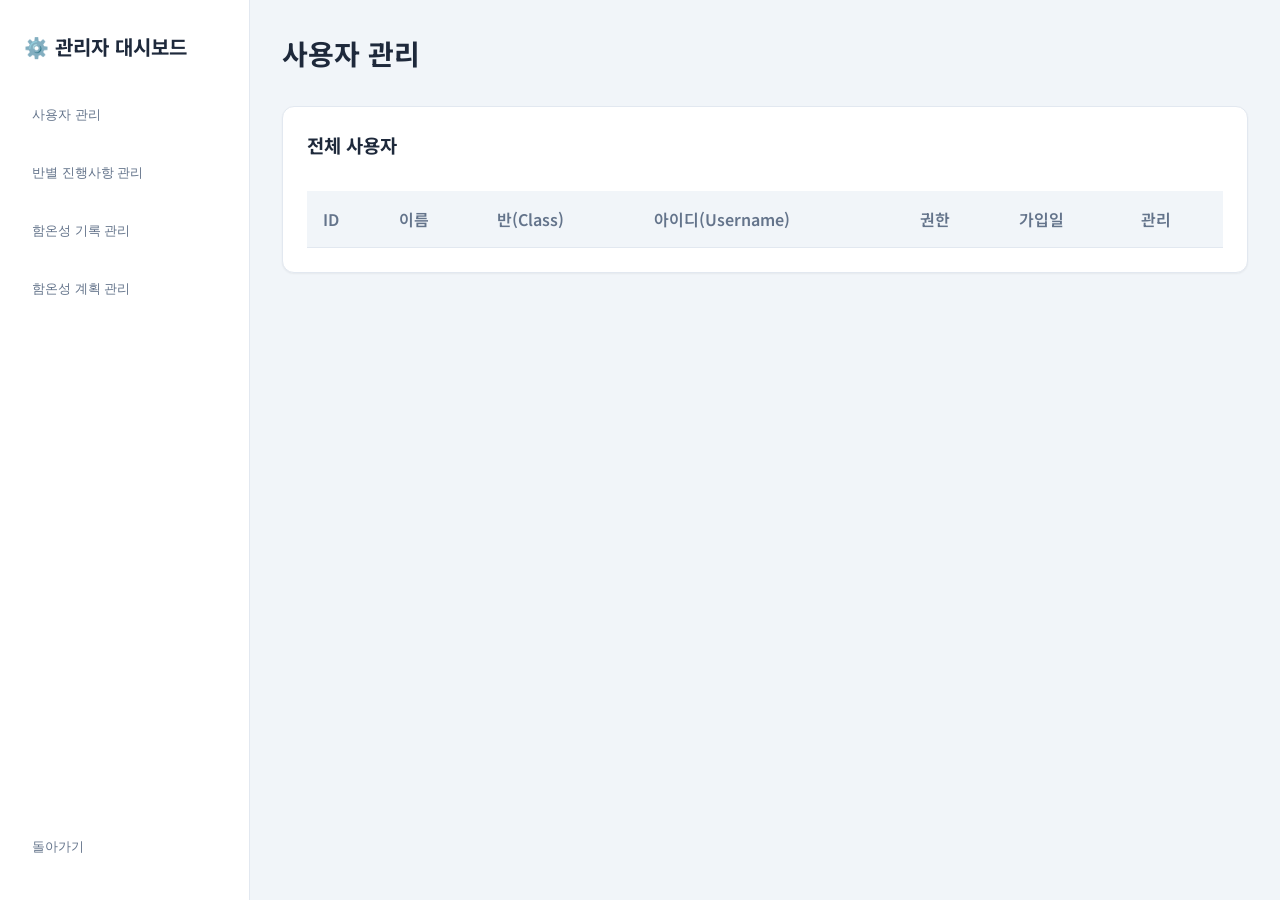
==== admin/index.html @ 40889bd8 "feat: 함온성 진행사항" ====
<!DOCTYPE html>
<html lang="ko">

<head>
  <meta charset="UTF-8">
  <meta name="viewport" content="width=device-width, initial-scale=1.0">
  <title>관리자 페이지 - 청소년부 성경 읽기</title>

  <link rel="stylesheet" href="../css/style.css">
  <link rel="stylesheet" href="../css/admin.css">

</head>

<body>
  <div class="admin-layout">
    <!-- ===== 좌측 사이드바 네비게이션 ===== -->
    <!-- data-target 속성: main.js에서 해당 값으로 섹션을 찾아 표시/숨김 처리 -->
    <aside class="admin-sidebar">
      <h2>⚙️ 관리자 대시보드</h2>
      <button class="admin-nav-item" data-target="users">사용자 관리</button>
      <button class="admin-nav-item" data-target="progress">반별 진행사항 관리</button> <!-- 반별 O/X 진행사항 -->
      <button class="admin-nav-item" data-target="logs">함온성 기록 관리</button>
      <button class="admin-nav-item" data-target="plans">함온성 계획 관리</button>
      <div style="flex-grow: 1;"></div>
      <button class="admin-nav-item" onclick="window.location.href='../index.html'">돌아가기</button>
    </aside>

    <main class="admin-main">
      <header class="admin-header">
        <h1 id="pageTitle">사용자 관리</h1>
        <div id="adminUserArea">
          <!-- User info -->
        </div>
      </header>

      <!-- Users Section -->
      <section id="usersSection" class="admin-card">
        <div style="display: flex; justify-content: space-between; align-items: center; margin-bottom: 1rem;">
          <h3>전체 사용자</h3>
        </div>
        <div style="overflow-x: auto;">
          <table class="admin-table">
            <thead>
              <tr>
                <th>ID</th>
                <th>이름</th>
                <th>반(Class)</th>
                <th>아이디(Username)</th>
                <th>권한</th>
                <th>가입일</th>
                <th>관리</th>
              </tr>
            </thead>
            <tbody id="usersTableBody">
              <!-- JS will populate this -->
            </tbody>
          </table>
        </div>
      </section>

      <!-- ===== 반별 진행사항 섹션 (Progress Section) ===== -->
      <!-- progress.js에서 loadProgress() 호출 시 데이터를 불러와 렌더링 -->
      <!-- 읽기 계획(read_plan)의 전체 일정을 열로, 학생을 행으로 배치하여 O/X 표시 -->
      <section id="progressSection" class="admin-card" style="display: none;">
        <!-- 상단: 제목 + 이름 검색 입력창 -->
        <div
          style="display: flex; justify-content: space-between; align-items: center; margin-bottom: 1rem; flex-wrap: wrap; gap: 10px;">
          <h3>반별 진행사항</h3>
          <div style="display: flex; gap: 10px; align-items: center;">
            <!-- 이름 검색: 입력 시 실시간으로 테이블 필터링 (progress.js에서 input 이벤트 처리) -->
            <input type="text" id="progressSearchInput" placeholder="이름 검색..."
              style="padding: 0.5rem; border: 1px solid var(--border-color); border-radius: 4px;">
          </div>
        </div>
        <!-- 반별 필터 버튼 영역: progress.js의 renderClassFilters()가 동적으로 버튼 생성 -->
        <div id="classFilterContainer" style="margin-bottom: 1rem; display: flex; gap: 0.5rem; flex-wrap: wrap;">
          <!-- JS가 전체/미지정/1반/2반 등의 필터 버튼을 동적으로 삽입 -->
        </div>
        <!-- 진행사항 O/X 테이블 (가로 스크롤 가능) -->
        <div style="overflow-x: auto; background-color: var(--bg-card); border-radius: 8px;">
          <table class="admin-table" id="progressTable" style="text-align: center; white-space: nowrap;">
            <thead id="progressTableHead">
              <!-- progress.js가 계획(Day) 날짜를 열 헤더로 삽입 -->
            </thead>
            <tbody id="progressTableBody">
              <!-- progress.js가 사용자별 O/X 행을 삽입 -->
            </tbody>
          </table>
        </div>
      </section>

      <!-- Logs Section -->
      <section id="logsSection" class="admin-card" style="display: none;">
        <div style="display: flex; justify-content: space-between; align-items: center; margin-bottom: 1rem;">
          <h3>전체 함온성 기록</h3>
        </div>
        <div style="overflow-x: auto;">
          <table class="admin-table">
            <thead>
              <tr>
                <th>ID</th>
                <th>날짜</th>
                <th>작성자</th>
                <th>회차</th>
                <th>선택구절/기도</th>
                <th>작성일시</th>
                <th>관리</th>
              </tr>
            </thead>
            <tbody id="logsTableBody">
              <!-- JS will populate this -->
            </tbody>
          </table>
        </div>
      </section>

      <!-- Plans Section -->
      <section id="plansSection" class="admin-card" style="display: none;">
        <div style="display: flex; justify-content: space-between; align-items: center; margin-bottom: 1rem;">
          <h3>함온성 계획 (read_plan) 관리</h3>
          <button class="admin-btn admin-btn-primary" onclick="openPlanModal()">+ 새 계획 추가</button>
        </div>
        <div style="overflow-x: auto;">
          <table class="admin-table">
            <thead>
              <tr>
                <th onclick="sortPlans('daycount')" style="cursor: pointer;" title="클릭하여 정렬">일차(Day) ↕️</th>
                <th onclick="sortPlans('date')" style="cursor: pointer;" title="클릭하여 정렬">날짜 ↕️</th>
                <th onclick="sortPlans('book')" style="cursor: pointer;" title="클릭하여 정렬">성경 권 (Book) ↕️</th>
                <th onclick="sortPlans('start')" style="cursor: pointer;" title="클릭하여 정렬">시작 장 ↕️</th>
                <th onclick="sortPlans('end')" style="cursor: pointer;" title="클릭하여 정렬">끝 장 ↕️</th>
                <th>관리</th>
              </tr>
            </thead>
            <tbody id="plansTableBody">
              <!-- JS will populate this -->
            </tbody>
          </table>
        </div>
      </section>
    </main>
  </div>

  <!-- Plan Modal -->
  <div id="planModal"
    style="display: none; position: fixed; top: 0; left: 0; width: 100%; height: 100%; background: rgba(0,0,0,0.5); align-items: center; justify-content: center;">
    <div class="admin-card" style="width: 400px; max-width: 90%;">
      <h3 id="planModalTitle" style="margin-bottom: 1rem;">새 계획 추가</h3>
      <form id="planForm">
        <input type="hidden" id="planId">
        <div style="margin-bottom: 1rem;">
          <label style="display: block; margin-bottom: 0.5rem;">일차 (Daycount)</label>
          <input type="number" id="planDaycount" required
            style="width: 100%; padding: 0.5rem; border: 1px solid var(--border-color); border-radius: 4px;">
        </div>
        <div style="margin-bottom: 1rem;">
          <label style="display: block; margin-bottom: 0.5rem;">날짜</label>
          <input type="date" id="planDate" required
            style="width: 100%; padding: 0.5rem; border: 1px solid var(--border-color); border-radius: 4px;">
        </div>
        <div style="margin-bottom: 1rem;">
          <label style="display: block; margin-bottom: 0.5rem;">성경 권 (예: 창세기, 1 등)</label>
          <input type="text" id="planBook" required
            style="width: 100%; padding: 0.5rem; border: 1px solid var(--border-color); border-radius: 4px;">
          <small style="color: var(--text-muted); display: block; margin-top: 4px;">* '창세기'와 같은 이름이나 숫자 ID를 입력할 수
            있습니다.</small>
        </div>
        <div style="margin-bottom: 1rem; display: flex; gap: 1rem;">
          <div style="flex: 1;">
            <label style="display: block; margin-bottom: 0.5rem;">시작 장</label>
            <input type="number" id="planStart" min="1" required
              style="width: 100%; padding: 0.5rem; border: 1px solid var(--border-color); border-radius: 4px;">
          </div>
          <div style="flex: 1;">
            <label style="display: block; margin-bottom: 0.5rem;">끝 장</label>
            <input type="number" id="planEnd" min="1" required
              style="width: 100%; padding: 0.5rem; border: 1px solid var(--border-color); border-radius: 4px;">
          </div>
        </div>
        <div style="display: flex; justify-content: flex-end; gap: 0.5rem;">
          <button type="button" class="admin-btn" onclick="closePlanModal()"
            style="background-color: var(--bg-subtle);">취소</button>
          <button type="submit" class="admin-btn admin-btn-primary">저장</button>
        </div>
      </form>
    </div>
  </div>
  <!-- ===== JavaScript 로드 순서 ===== -->
  <!-- 1. constants.js: API_BASE_URL 등 전역 상수 정의 -->
  <!-- 2. 각 탭별 기능 스크립트 (users, progress, logs, plans) -->
  <!-- 3. main.js: 페이지 초기화 및 탭 전환 제어 (모든 기능 스크립트 로드 후 실행) -->
  <script src="../js/core/constants.js"></script>
  <script src="../js/admin/users.js"></script>
  <script src="../js/admin/progress.js"></script>
  <script src="../js/admin/logs.js"></script>
  <script src="../js/admin/plans.js"></script>
  <script src="../js/admin/main.js"></script>
</body>

</html>
---- css/style.css ----
/* ==========================================================================
   청소년부 성경 읽기 (Youth Bible Reading) - Design System & Stylesheet
   ========================================================================== */

/* 1. Google Fonts Import */
@import url('https://fonts.googleapis.com/css2?family=Noto+Sans+KR:wght@300;400;500;600;700&family=Noto+Serif+KR:wght@400;600;700&display=swap');

/* 2. Theme CSS Variables */
:root {
  /* Light Theme (Default) */
  --bg-primary: #f8fafc;
  --bg-card: #ffffff;
  --bg-subtle: #f1f5f9;
  --border-color: #e2e8f0;

  --text-main: #1e293b;
  --text-muted: #64748b;
  --text-subtle: #94a3b8;

  --accent-primary: #3b82f6;
  --accent-hover: #2563eb;
  --accent-light: #eff6ff;
  --accent-border: #bfdbfe;

  --verse-num-color: #3b82f6;
  --verse-highlight-bg: #fef9c3;
  --verse-hover-bg: #f8fafc;

  --shadow-sm: 0 1px 2px 0 rgba(0, 0, 0, 0.05);
  --shadow-md: 0 4px 6px -1px rgba(0, 0, 0, 0.07), 0 2px 4px -1px rgba(0, 0, 0, 0.04);
  --shadow-lg: 0 10px 15px -3px rgba(0, 0, 0, 0.08), 0 4px 6px -2px rgba(0, 0, 0, 0.03);

  --font-ui: 'Noto Sans KR', -apple-system, BlinkMacSystemFont, "Segoe UI", Roboto, sans-serif;
  --font-reading: 'Noto Serif KR', Georgia, serif;

  --bible-font-size: 1.125rem;
  /* 18px */
  --bible-line-height: 1.85;
}

/* Dark Theme */
[data-theme="dark"] {
  --bg-primary: #0f172a;
  --bg-card: #1e293b;
  --bg-subtle: #334155;
  --border-color: #334155;

  --text-main: #f8fafc;
  --text-muted: #cbd5e1;
  --text-subtle: #64748b;

  --accent-primary: #60a5fa;
  --accent-hover: #93c5fd;
  --accent-light: #1e3a8a;
  --accent-border: #1d4ed8;

  --verse-num-color: #60a5fa;
  --verse-highlight-bg: #713f12;
  --verse-hover-bg: #334155;

  --shadow-sm: 0 1px 2px 0 rgba(0, 0, 0, 0.3);
  --shadow-md: 0 4px 6px -1px rgba(0, 0, 0, 0.4);
  --shadow-lg: 0 10px 15px -3px rgba(0, 0, 0, 0.5);
}

/* Paper / Warm Sepia Theme */
[data-theme="paper"] {
  --bg-primary: #fbf7ee;
  --bg-card: #f4efe0;
  --bg-subtle: #e9e2cf;
  --border-color: #e0d7c3;

  --text-main: #2c2520;
  --text-muted: #6b5e52;
  --text-subtle: #9c8e7e;

  --accent-primary: #b45309;
  --accent-hover: #92400e;
  --accent-light: #fef3c7;
  --accent-border: #fde68a;

  --verse-num-color: #b45309;
  --verse-highlight-bg: #fde68a;
  --verse-hover-bg: #ede6d4;

  --shadow-sm: 0 1px 2px 0 rgba(70, 50, 20, 0.05);
  --shadow-md: 0 4px 6px -1px rgba(70, 50, 20, 0.08);
  --shadow-lg: 0 10px 15px -3px rgba(70, 50, 20, 0.1);
}

/* 3. Base Styles */
* {
  box-sizing: border-box;
  margin: 0;
  padding: 0;
}

body {
  font-family: var(--font-ui);
  background-color: var(--bg-primary);
  color: var(--text-main);
  line-height: 1.5;
  transition: background-color 0.3s ease, color 0.3s ease;
  min-height: 100vh;
}

.app-container {
  max-width: 800px;
  margin: 0 auto;
  padding: 1.5rem 1rem 4rem 1rem;
}

/* 4. Header Section */
.app-header {
  display: flex;
  flex-direction: column;
  gap: 1rem;
  margin-bottom: 1.5rem;
  padding-bottom: 1rem;
  border-bottom: 1px solid var(--border-color);
}

.header-topbar {
  display: flex;
  justify-content: space-between;
  align-items: center;
}

.brand {
  display: flex;
  align-items: center;
  gap: 0.75rem;
}

.brand-icon {
  width: 42px;
  height: 42px;
  background: linear-gradient(135deg, var(--accent-primary), #6366f1);
  color: #ffffff;
  border-radius: 12px;
  display: flex;
  align-items: center;
  justify-content: center;
  font-size: 1.3rem;
  font-weight: 700;
  box-shadow: 0 4px 10px rgba(59, 130, 246, 0.25);
}

.brand-title h1 {
  font-size: 1.35rem;
  font-weight: 700;
  color: var(--text-main);
  letter-spacing: -0.02em;
  line-height: 1.2;
}

.brand-title p {
  font-size: 0.8rem;
  color: var(--text-muted);
}

.user-auth-area {
  display: flex;
  align-items: center;
}

/* Tier 2: Action Toolbar */
.header-toolbar {
  display: flex;
  align-items: center;
  justify-content: space-between;
  gap: 0.75rem;
  background-color: var(--bg-card);
  border: 1px solid var(--border-color);
  border-radius: 14px;
  padding: 0.5rem 0.75rem;
  box-shadow: var(--shadow-sm);
}

.toolbar-nav {
  display: flex;
  align-items: center;
  gap: 0.5rem;
}

.btn-toolbar-nav {
  background-color: var(--bg-subtle);
  color: var(--text-main);
  border: 1px solid var(--border-color);
  padding: 0.45rem 0.85rem;
  border-radius: 10px;
  font-size: 0.85rem;
  font-weight: 600;
  cursor: pointer;
  display: inline-flex;
  align-items: center;
  gap: 0.35rem;
  transition: all 0.2s ease;
  white-space: nowrap;
}

.btn-toolbar-nav:hover {
  background-color: var(--accent-light);
  border-color: var(--accent-border);
  color: var(--accent-primary);
  transform: translateY(-1px);
}

.btn-toolbar-nav.btn-my-prayers {
  background: linear-gradient(135deg, rgba(16, 185, 129, 0.1), rgba(5, 150, 105, 0.15));
  border-color: rgba(16, 185, 129, 0.3);
  color: #059669;
}

[data-theme="dark"] .btn-toolbar-nav.btn-my-prayers {
  color: #34d399;
}

.btn-toolbar-nav.btn-my-prayers:hover {
  background: linear-gradient(135deg, #10b981, #059669);
  color: #ffffff;
  border-color: #059669;
}

.toolbar-utils {
  display: flex;
  align-items: center;
  gap: 0.5rem;
}

.control-group {
  display: flex;
  align-items: center;
  background-color: var(--bg-subtle);
  border: 1px solid var(--border-color);
  border-radius: 8px;
  padding: 2px;
}

.btn-icon {
  background: transparent;
  border: none;
  color: var(--text-main);
  padding: 0.35rem 0.65rem;
  font-size: 0.85rem;
  font-weight: 600;
  border-radius: 6px;
  cursor: pointer;
  transition: all 0.2s ease;
}

.btn-icon:hover {
  background-color: var(--bg-card);
  color: var(--accent-primary);
}

.theme-select {
  background: var(--bg-subtle);
  color: var(--text-main);
  border: 1px solid var(--border-color);
  padding: 0.4rem 0.65rem;
  border-radius: 8px;
  font-size: 0.82rem;
  font-family: var(--font-ui);
  cursor: pointer;
  outline: none;
  transition: border-color 0.2s ease;
}

.theme-select:focus {
  border-color: var(--accent-primary);
}

/* 5. Date Navigation Bar */
.date-nav-card {
  background-color: var(--bg-card);
  border: 1px solid var(--border-color);
  border-radius: 16px;
  padding: 1.25rem;
  margin-bottom: 1.5rem;
  box-shadow: var(--shadow-sm);
}

.date-controls {
  display: flex;
  align-items: center;
  justify-content: space-between;
  gap: 0.75rem;
}

.btn-nav {
  display: inline-flex;
  align-items: center;
  justify-content: center;
  gap: 0.3rem;
  background-color: var(--bg-subtle);
  color: var(--text-main);
  border: 1px solid var(--border-color);
  padding: 0.5rem 0.85rem;
  border-radius: 10px;
  font-size: 0.9rem;
  font-weight: 500;
  cursor: pointer;
  transition: all 0.2s ease;
  white-space: nowrap;
}

.btn-nav:hover {
  background-color: var(--accent-light);
  border-color: var(--accent-border);
  color: var(--accent-primary);
}

.btn-nav.today-btn {
  font-weight: 600;
  background-color: var(--accent-primary);
  color: #ffffff;
  border-color: var(--accent-primary);
}

.btn-nav.today-btn:hover {
  background-color: var(--accent-hover);
  color: #ffffff;
}

.date-picker-wrapper {
  display: flex;
  align-items: center;
  gap: 0.5rem;
  background-color: var(--bg-primary);
  padding: 0.4rem 0.75rem;
  border-radius: 10px;
  border: 1px solid var(--border-color);
}

.date-picker-wrapper input[type="date"] {
  background: transparent;
  border: none;
  color: var(--text-main);
  font-family: var(--font-ui);
  font-size: 1rem;
  font-weight: 600;
  outline: none;
  cursor: pointer;
}

.date-display-text {
  margin-top: 0.8rem;
  text-align: center;
  font-size: 0.88rem;
  color: var(--text-muted);
}

/* 6. Plan Info Card */
.plan-summary-card {
  background: linear-gradient(135deg, var(--accent-light), var(--bg-card));
  border: 1px solid var(--accent-border);
  border-radius: 16px;
  padding: 1.25rem 1.5rem;
  margin-bottom: 1.5rem;
  box-shadow: var(--shadow-sm);
  display: flex;
  flex-direction: column;
  gap: 0.5rem;
}

.plan-summary-header {
  display: flex;
  align-items: center;
  justify-content: space-between;
}

.plan-badge {
  display: inline-flex;
  align-items: center;
  gap: 0.3rem;
  background-color: var(--accent-primary);
  color: #ffffff;
  font-size: 0.75rem;
  font-weight: 700;
  padding: 0.25rem 0.6rem;
  border-radius: 20px;
  text-transform: uppercase;
  letter-spacing: 0.05em;
}

.plan-date-tag {
  font-size: 0.85rem;
  color: var(--text-muted);
  font-weight: 500;
}

.plan-title {
  font-size: 1.35rem;
  font-weight: 700;
  color: var(--text-main);
  letter-spacing: -0.01em;
  margin-top: 0.2rem;
}

.plan-range-list {
  display: flex;
  flex-wrap: wrap;
  gap: 0.5rem;
  margin-top: 0.4rem;
}

.range-chip {
  background-color: var(--bg-card);
  border: 1px solid var(--border-color);
  padding: 0.3rem 0.75rem;
  border-radius: 8px;
  font-size: 0.9rem;
  font-weight: 600;
  color: var(--accent-primary);
  box-shadow: var(--shadow-sm);
}

/* 7. Scripture Reading Area */
.reading-container {
  background-color: var(--bg-card);
  border: 1px solid var(--border-color);
  border-radius: 16px;
  padding: 2rem 1.75rem;
  box-shadow: var(--shadow-md);
  min-height: 350px;
}

.chapter-section {
  margin-bottom: 2.5rem;
}

.chapter-section:last-child {
  margin-bottom: 0;
}

.chapter-title {
  display: flex;
  align-items: center;
  gap: 0.75rem;
  font-size: 1.3rem;
  font-weight: 700;
  color: var(--text-main);
  padding-bottom: 0.6rem;
  margin-bottom: 1.25rem;
  border-bottom: 2px solid var(--accent-primary);
}

.verses-list {
  font-family: var(--font-reading);
  font-size: var(--bible-font-size);
  line-height: var(--bible-line-height);
  color: var(--text-main);
}

.verse-item {
  position: relative;
  padding: 0.35rem 0.5rem;
  border-radius: 6px;
  transition: background-color 0.15s ease;
  cursor: pointer;
  margin-bottom: 0.25rem;
  display: flex;
  align-items: baseline;
  gap: 0.6rem;
}

.verse-item:hover {
  background-color: var(--verse-hover-bg);
}

.verse-item.highlighted {
  background-color: var(--verse-highlight-bg);
}

.verse-num {
  font-family: var(--font-ui);
  font-size: 0.82em;
  font-weight: 700;
  color: var(--verse-num-color);
  user-select: none;
  min-width: 1.6em;
  text-align: right;
}

.verse-text {
  flex: 1;
  word-break: keep-all;
}

/* Copy Toast Notification */
.toast {
  position: fixed;
  bottom: 2rem;
  left: 50%;
  transform: translateX(-50%) translateY(100px);
  background-color: #1e293b;
  color: #ffffff;
  padding: 0.75rem 1.25rem;
  border-radius: 30px;
  font-size: 0.9rem;
  font-weight: 500;
  box-shadow: var(--shadow-lg);
  opacity: 0;
  transition: all 0.3s cubic-bezier(0.68, -0.55, 0.27, 1.55);
  z-index: 1000;
  pointer-events: none;
}

.toast.show {
  transform: translateX(-50%) translateY(0);
  opacity: 1;
}

/* 8. Loading & Empty States */
.loading-skeleton {
  display: flex;
  flex-direction: column;
  gap: 1rem;
}

.skeleton-line {
  height: 20px;
  background: linear-gradient(90deg, var(--bg-subtle) 25%, var(--border-color) 50%, var(--bg-subtle) 75%);
  background-size: 200% 100%;
  animation: skeleton-loading 1.5s infinite;
  border-radius: 6px;
}

@keyframes skeleton-loading {
  0% {
    background-position: 200% 0;
  }

  100% {
    background-position: -200% 0;
  }
}

.empty-state,
.error-state {
  text-align: center;
  padding: 3rem 1.5rem;
}

.state-icon {
  font-size: 2.8rem;
  margin-bottom: 0.75rem;
  display: block;
}

.state-title {
  font-size: 1.15rem;
  font-weight: 700;
  color: var(--text-main);
  margin-bottom: 0.5rem;
}

.state-desc {
  font-size: 0.9rem;
  color: var(--text-muted);
  max-width: 400px;
  margin: 0 auto 1.25rem auto;
  word-break: keep-all;
}

.btn-retry {
  background-color: var(--accent-primary);
  color: #ffffff;
  border: none;
  padding: 0.6rem 1.25rem;
  border-radius: 8px;
  font-size: 0.9rem;
  font-weight: 600;
  cursor: pointer;
  transition: background-color 0.2s ease;
}

.btn-retry:hover {
  background-color: var(--accent-hover);
}

/* 9. Footer */
.app-footer {
  margin-top: 3rem;
  text-align: center;
  font-size: 0.8rem;
  color: var(--text-subtle);
  border-top: 1px solid var(--border-color);
  padding-top: 1.5rem;
}

/* Responsive Tweaks */
@media (max-width: 600px) {
  .app-container {
    padding: 1rem 0.75rem 3rem 0.75rem;
  }

  .app-header {
    flex-direction: column;
    align-items: flex-start;
    gap: 1rem;
  }

  .header-controls {
    width: 100%;
    justify-content: space-between;
  }

  .date-controls {
    flex-wrap: wrap;
  }

  .date-picker-wrapper {
    width: 100%;
    justify-content: center;
    order: -1;
  }

  .btn-nav {
    flex: 1;
  }

  .reading-container {
    padding: 1.5rem 1rem;
  }
}

/* ==========================================================================
   User Auth & Modal Styles
   ========================================================================== */
.user-auth-control {
  display: flex;
  align-items: center;
}

.btn-auth {
  padding: 0.4rem 0.85rem;
  border-radius: 8px;
  font-size: 0.875rem;
  font-weight: 600;
  cursor: pointer;
  transition: all 0.2s ease;
  border: none;
}

.btn-login {
  background-color: var(--accent-primary);
  color: #ffffff;
}

.btn-login:hover {
  background-color: var(--accent-hover);
  box-shadow: 0 2px 6px rgba(59, 130, 246, 0.3);
}

.user-profile-area {
  display: flex;
  align-items: center;
  gap: 0.6rem;
  background-color: var(--bg-subtle);
  padding: 0.3rem 0.6rem 0.3rem 0.8rem;
  border-radius: 8px;
  border: 1px solid var(--border-color);
}

.user-name {
  font-size: 0.875rem;
  font-weight: 600;
  color: var(--text-main);
}

.btn-logout {
  background-color: transparent;
  color: var(--text-muted);
  padding: 0.2rem 0.5rem;
  font-size: 0.8rem;
}

.btn-logout:hover {
  color: #ef4444;
  background-color: rgba(239, 68, 68, 0.1);
}

/* Modal Overlay */
.modal-overlay {
  position: fixed;
  top: 0;
  left: 0;
  width: 100vw;
  height: 100vh;
  background-color: rgba(15, 23, 42, 0.6);
  backdrop-filter: blur(4px);
  z-index: 1000;
  display: flex;
  align-items: center;
  justify-content: center;
  padding: 1rem;
  animation: fadeIn 0.2s ease-out;
}

@keyframes fadeIn {
  from {
    opacity: 0;
  }

  to {
    opacity: 1;
  }
}

.modal-card {
  position: relative;
  background-color: var(--bg-card);
  width: 100%;
  max-width: 400px;
  border-radius: 16px;
  padding: 2rem;
  box-shadow: 0 20px 25px -5px rgba(0, 0, 0, 0.2), 0 10px 10px -5px rgba(0, 0, 0, 0.04);
  border: 1px solid var(--border-color);
  animation: slideUp 0.25s ease-out;
}

@keyframes slideUp {
  from {
    transform: translateY(15px);
    opacity: 0;
  }

  to {
    transform: translateY(0);
    opacity: 1;
  }
}

.modal-close-btn {
  position: absolute;
  top: 1rem;
  right: 1rem;
  background: none;
  border: none;
  font-size: 1.25rem;
  color: var(--text-subtle);
  cursor: pointer;
  width: 32px;
  height: 32px;
  border-radius: 50%;
  display: flex;
  align-items: center;
  justify-content: center;
  transition: all 0.2s ease;
}

.modal-close-btn:hover {
  background-color: var(--bg-subtle);
  color: var(--text-main);
}

/* Modal Tabs */
.modal-tabs {
  display: flex;
  border-bottom: 2px solid var(--border-color);
  margin-bottom: 1.5rem;
}

.tab-btn {
  flex: 1;
  padding: 0.75rem 0;
  background: none;
  border: none;
  font-size: 1rem;
  font-weight: 600;
  color: var(--text-muted);
  cursor: pointer;
  border-bottom: 3px solid transparent;
  margin-bottom: -2px;
  transition: all 0.2s ease;
}

.tab-btn.active {
  color: var(--accent-primary);
  border-bottom-color: var(--accent-primary);
}

/* Auth Form */
.auth-form {
  display: flex;
  flex-direction: column;
  gap: 1.1rem;
}

.form-group {
  display: flex;
  flex-direction: column;
  gap: 0.4rem;
}

.form-group label {
  font-size: 0.85rem;
  font-weight: 600;
  color: var(--text-main);
}

.form-group input {
  padding: 0.7rem 0.9rem;
  border-radius: 8px;
  border: 1px solid var(--border-color);
  background-color: var(--bg-subtle);
  color: var(--text-main);
  font-size: 0.95rem;
  outline: none;
  transition: border-color 0.2s ease, box-shadow 0.2s ease;
}

.form-group input:focus {
  border-color: var(--accent-primary);
  box-shadow: 0 0 0 3px rgba(59, 130, 246, 0.15);
}

.error-msg {
  color: #ef4444;
  background-color: rgba(239, 68, 68, 0.1);
  padding: 0.6rem 0.8rem;
  border-radius: 8px;
  font-size: 0.85rem;
  border: 1px solid rgba(239, 68, 68, 0.2);
}

.btn-submit {
  width: 100%;
  padding: 0.8rem;
  margin-top: 0.5rem;
  border-radius: 8px;
  background-color: var(--accent-primary);
  color: #ffffff;
  border: none;
  font-size: 1rem;
  font-weight: 600;
  cursor: pointer;
  transition: all 0.2s ease;
}

.btn-submit:hover {
  background-color: var(--accent-hover);
  box-shadow: 0 4px 12px rgba(59, 130, 246, 0.3);
}

/* Verse Item Selected State */
.verse-item.selected {
  background-color: var(--verse-highlight-bg, #fef9c3) !important;
  border-left: 4px solid var(--accent-primary) !important;
  font-weight: 500;
}

/* Floating Action Bar for Selected Verses */
.selected-verses-bar {
  position: fixed;
  bottom: 2rem;
  left: 50%;
  transform: translateX(-50%);
  width: 90%;
  max-width: 600px;
  background-color: var(--bg-card);
  border: 1px solid var(--accent-border, #bfdbfe);
  border-radius: 16px;
  padding: 0.85rem 1.25rem;
  box-shadow: 0 10px 30px rgba(0, 0, 0, 0.15), 0 0 0 1px rgba(59, 130, 246, 0.2);
  display: flex;
  align-items: center;
  justify-content: space-between;
  gap: 1rem;
  z-index: 900;
  backdrop-filter: blur(8px);
  animation: slideUpBar 0.3s cubic-bezier(0.16, 1, 0.3, 1);
}

@keyframes slideUpBar {
  from {
    transform: translate(-50%, 100%);
    opacity: 0;
  }

  to {
    transform: translate(-50%, 0);
    opacity: 1;
  }
}

.selected-bar-info {
  display: flex;
  align-items: center;
  gap: 0.5rem;
  font-size: 0.95rem;
  font-weight: 600;
  color: var(--text-main);
}

.selected-icon {
  font-size: 1.1rem;
}

.selected-bar-actions {
  display: flex;
  align-items: center;
  gap: 0.5rem;
}

.btn-primary-sm {
  background-color: var(--accent-primary);
  color: #ffffff;
  border: none;
  padding: 0.55rem 1rem;
  border-radius: 10px;
  font-size: 0.875rem;
  font-weight: 600;
  cursor: pointer;
  transition: all 0.2s ease;
  white-space: nowrap;
}

.btn-primary-sm:hover {
  background-color: var(--accent-hover);
  box-shadow: 0 2px 8px rgba(59, 130, 246, 0.3);
}

.btn-secondary-sm {
  background-color: var(--bg-subtle);
  color: var(--text-muted);
  border: 1px solid var(--border-color);
  padding: 0.55rem 0.85rem;
  border-radius: 10px;
  font-size: 0.875rem;
  font-weight: 500;
  cursor: pointer;
  transition: all 0.2s ease;
  white-space: nowrap;
}

.btn-secondary-sm:hover {
  background-color: var(--border-color);
  color: var(--text-main);
}

/* Completion Modal Specifics */
.modal-card-large {
  max-width: 520px;
  padding: 2.25rem 2rem;
}

.modal-header-title {
  margin-bottom: 1.5rem;
}

.modal-header-title h2 {
  font-size: 1.35rem;
  font-weight: 700;
  color: var(--text-main);
  margin-bottom: 0.3rem;
}

.modal-header-title p {
  font-size: 0.875rem;
  color: var(--text-muted);
}

.form-textarea {
  width: 100%;
  padding: 0.75rem 0.9rem;
  border-radius: 10px;
  border: 1px solid var(--border-color);
  background-color: var(--bg-subtle);
  color: var(--text-main);
  font-family: inherit;
  font-size: 0.9rem;
  line-height: 1.5;
  resize: vertical;
  outline: none;
  transition: border-color 0.2s ease;
}

.form-textarea:focus {
  border-color: var(--accent-primary);
  box-shadow: 0 0 0 3px rgba(59, 130, 246, 0.15);
}

.form-textarea[readonly] {
  background-color: var(--bg-primary);
  color: var(--text-main);
  font-family: 'Noto Serif KR', serif;
}

.modal-action-buttons {
  display: flex;
  gap: 0.75rem;
  margin-top: 0.5rem;
}

.btn-cancel {
  flex: 1;
  padding: 0.8rem;
  border-radius: 8px;
  background-color: var(--bg-subtle);
  color: var(--text-muted);
  border: 1px solid var(--border-color);
  font-size: 0.95rem;
  font-weight: 600;
  cursor: pointer;
  transition: all 0.2s ease;
}

.btn-cancel:hover {
  background-color: var(--border-color);
  color: var(--text-main);
}

/* ==========================================================================
   Completion Banner & Prayer History Modal Styles
   ========================================================================== */

/* My Prayers Button in Header */
.btn-my-prayers {
  background: linear-gradient(135deg, #10b981, #059669);
  color: #ffffff;
  border: none;
  padding: 0.35rem 0.75rem;
  border-radius: 8px;
  font-size: 0.8rem;
  font-weight: 600;
  cursor: pointer;
  display: inline-flex;
  align-items: center;
  gap: 0.3rem;
  transition: all 0.2s ease;
  box-shadow: 0 2px 4px rgba(16, 185, 129, 0.2);
}

.btn-my-prayers:hover {
  background: linear-gradient(135deg, #059669, #047857);
  box-shadow: 0 4px 8px rgba(16, 185, 129, 0.3);
  transform: translateY(-1px);
}

/* Completion Status Banner */
.completion-banner {
  background: linear-gradient(135deg, #ecfdf5, #d1fae5);
  border: 1px solid #6ee7b7;
  border-radius: 14px;
  padding: 1rem 1.25rem;
  margin-bottom: 1.25rem;
  display: flex;
  align-items: center;
  justify-content: space-between;
  gap: 1rem;
  box-shadow: var(--shadow-sm);
  animation: fadeIn 0.3s ease-out;
}

[data-theme="dark"] .completion-banner {
  background: linear-gradient(135deg, #064e3b, #022c22);
  border-color: #059669;
}

[data-theme="paper"] .completion-banner {
  background: linear-gradient(135deg, #f0fdf4, #dcfce7);
  border-color: #86efac;
}

.completion-banner-info {
  display: flex;
  align-items: center;
  gap: 0.75rem;
}

.banner-icon {
  font-size: 1.5rem;
}

.completion-banner-info strong {
  font-size: 0.95rem;
  color: var(--text-main);
  display: block;
}

.banner-sub {
  font-size: 0.82rem;
  color: var(--text-muted);
}

.btn-banner-action {
  background-color: #059669;
  color: #ffffff;
  border: none;
  padding: 0.45rem 0.9rem;
  border-radius: 8px;
  font-size: 0.85rem;
  font-weight: 600;
  cursor: pointer;
  white-space: nowrap;
  transition: all 0.2s ease;
}

.btn-banner-action:hover {
  background-color: #047857;
  box-shadow: 0 2px 6px rgba(5, 150, 105, 0.3);
}

/* Prayer History Modal */
.modal-card-history {
  max-width: 640px;
  max-height: 85vh;
  display: flex;
  flex-direction: column;
  padding: 2rem;
}

.prayer-history-list {
  display: flex;
  flex-direction: column;
  gap: 1rem;
  overflow-y: auto;
  padding-right: 0.25rem;
  margin-top: 0.5rem;
  max-height: calc(85vh - 120px);
}

.prayer-card {
  background-color: var(--bg-primary);
  border: 1px solid var(--border-color);
  border-radius: 12px;
  padding: 1.2rem;
  display: flex;
  flex-direction: column;
  gap: 0.8rem;
  transition: all 0.2s ease;
}

.prayer-card:hover {
  border-color: var(--accent-border);
  box-shadow: var(--shadow-sm);
}

.prayer-card-header {
  display: flex;
  align-items: center;
  justify-content: space-between;
  padding-bottom: 0.6rem;
  border-bottom: 1px dashed var(--border-color);
}

.prayer-card-date {
  font-size: 0.9rem;
  font-weight: 700;
  color: var(--accent-primary);
  display: flex;
  align-items: center;
  gap: 0.4rem;
}

.prayer-card-actions {
  display: flex;
  align-items: center;
  gap: 0.4rem;
}

.btn-prayer-jump {
  background-color: var(--accent-light);
  color: var(--accent-primary);
  border: 1px solid var(--accent-border);
  padding: 0.25rem 0.6rem;
  border-radius: 6px;
  font-size: 0.78rem;
  font-weight: 600;
  cursor: pointer;
  transition: all 0.2s ease;
}

.btn-prayer-jump:hover {
  background-color: var(--accent-primary);
  color: #ffffff;
}

.btn-prayer-delete {
  background-color: transparent;
  color: var(--text-subtle);
  border: none;
  padding: 0.25rem 0.5rem;
  border-radius: 6px;
  font-size: 0.78rem;
  cursor: pointer;
  transition: all 0.2s ease;
}

.btn-prayer-delete:hover {
  color: #ef4444;
  background-color: rgba(239, 68, 68, 0.1);
}

.prayer-section {
  display: flex;
  flex-direction: column;
  gap: 0.25rem;
}

.prayer-section-label {
  font-size: 0.78rem;
  font-weight: 700;
  color: var(--text-muted);
  text-transform: uppercase;
  letter-spacing: 0.03em;
}

.prayer-section-content {
  font-size: 0.9rem;
  color: var(--text-main);
  line-height: 1.6;
  white-space: pre-wrap;
  background-color: var(--bg-card);
  padding: 0.6rem 0.8rem;
  border-radius: 8px;
  border: 1px solid var(--border-color);
}

.prayer-section-content.scripture-box {
  font-family: var(--font-reading);
  border-left: 3px solid var(--accent-primary);
  color: var(--text-main);
}

.empty-history {
  text-align: center;
  padding: 3rem 1rem;
  color: var(--text-muted);
}

/* ==========================================================================
   Community Dashboard & Popular Verses Styles
   ========================================================================== */

.btn-community-stats {
  background: linear-gradient(135deg, #6366f1, #4f46e5);
  color: #ffffff;
  border: none;
  padding: 0.4rem 0.8rem;
  border-radius: 8px;
  font-size: 0.85rem;
  font-weight: 600;
  cursor: pointer;
  display: inline-flex;
  align-items: center;
  gap: 0.35rem;
  transition: all 0.2s ease;
  box-shadow: 0 2px 4px rgba(99, 102, 241, 0.25);
  margin-right: 0.4rem;
}

.btn-community-stats:hover {
  background: linear-gradient(135deg, #4f46e5, #4338ca);
  box-shadow: 0 4px 8px rgba(99, 102, 241, 0.35);
  transform: translateY(-1px);
}

.modal-card-dashboard {
  max-width: 680px;
  max-height: 88vh;
  display: flex;
  flex-direction: column;
  padding: 2rem;
}

.dashboard-tab-content {
  overflow-y: auto;
  padding-right: 0.25rem;
  margin-top: 0.5rem;
  max-height: calc(88vh - 150px);
}

/* Summary Grid Cards */
.stats-summary-grid {
  display: grid;
  grid-template-columns: repeat(2, 1fr);
  gap: 0.75rem;
  margin-bottom: 1.5rem;
}

.stat-card {
  background: linear-gradient(135deg, var(--bg-card), var(--bg-subtle));
  border: 1px solid var(--border-color);
  border-radius: 14px;
  padding: 1rem 1.25rem;
  display: flex;
  align-items: center;
  gap: 0.85rem;
  box-shadow: var(--shadow-sm);
}

.stat-icon {
  font-size: 1.8rem;
}

.stat-info {
  display: flex;
  flex-direction: column;
}

.stat-value {
  font-size: 1.35rem;
  font-weight: 800;
  color: var(--accent-primary);
  line-height: 1.2;
}

.stat-label {
  font-size: 0.8rem;
  color: var(--text-muted);
  font-weight: 500;
}

.section-subtitle {
  font-size: 1rem;
  font-weight: 700;
  color: var(--text-main);
  margin-bottom: 0.75rem;
  display: flex;
  align-items: center;
  gap: 0.4rem;
}

/* Member Rankings List */
.rankings-list {
  display: flex;
  flex-direction: column;
  gap: 0.5rem;
}

.ranking-item {
  display: flex;
  align-items: center;
  justify-content: space-between;
  background-color: var(--bg-primary);
  border: 1px solid var(--border-color);
  border-radius: 10px;
  padding: 0.6rem 0.9rem;
  transition: all 0.2s ease;
}

.ranking-item:hover {
  border-color: var(--accent-border);
}

.ranking-user {
  display: flex;
  align-items: center;
  gap: 0.6rem;
  font-weight: 600;
  font-size: 0.92rem;
  color: var(--text-main);
}

.rank-badge {
  width: 24px;
  height: 24px;
  border-radius: 50%;
  background-color: var(--bg-subtle);
  color: var(--text-muted);
  font-size: 0.78rem;
  font-weight: 700;
  display: flex;
  align-items: center;
  justify-content: center;
}

.rank-badge.top-1 {
  background: linear-gradient(135deg, #f59e0b, #d97706);
  color: #ffffff;
}

.rank-badge.top-2 {
  background: linear-gradient(135deg, #94a3b8, #64748b);
  color: #ffffff;
}

.rank-badge.top-3 {
  background: linear-gradient(135deg, #b45309, #78350f);
  color: #ffffff;
}

.ranking-count {
  font-size: 0.88rem;
  font-weight: 700;
  color: var(--accent-primary);
  background-color: var(--accent-light);
  padding: 0.2rem 0.6rem;
  border-radius: 12px;
}

/* Community Feed */
.community-feed-list {
  display: flex;
  flex-direction: column;
  gap: 0.85rem;
}

.feed-card {
  background-color: var(--bg-primary);
  border: 1px solid var(--border-color);
  border-radius: 12px;
  padding: 1rem;
  display: flex;
  flex-direction: column;
  gap: 0.6rem;
}

.feed-card-header {
  display: flex;
  align-items: center;
  justify-content: space-between;
}

.feed-author {
  font-weight: 700;
  font-size: 0.9rem;
  color: var(--accent-primary);
  display: flex;
  align-items: center;
  gap: 0.4rem;
}

.feed-time {
  font-size: 0.78rem;
  color: var(--text-subtle);
}

/* Popular Verses TOP 10 */
.popular-verses-intro {
  background-color: var(--accent-light);
  border: 1px solid var(--accent-border);
  padding: 0.75rem 1rem;
  border-radius: 10px;
  font-size: 0.85rem;
  color: var(--accent-primary);
  font-weight: 600;
  margin-bottom: 1rem;
}

.popular-verses-list {
  display: flex;
  flex-direction: column;
  gap: 0.85rem;
}

.popular-verse-card {
  background-color: var(--bg-primary);
  border: 1px solid var(--border-color);
  border-radius: 12px;
  padding: 1rem 1.1rem;
  display: flex;
  flex-direction: column;
  gap: 0.5rem;
  position: relative;
  transition: all 0.2s ease;
}

.popular-verse-card:hover {
  border-color: var(--accent-border);
  box-shadow: var(--shadow-sm);
}

.popular-verse-header {
  display: flex;
  align-items: center;
  justify-content: space-between;
}

.popular-verse-ref {
  font-weight: 700;
  font-size: 0.95rem;
  color: var(--accent-primary);
  display: flex;
  align-items: center;
  gap: 0.5rem;
}

.popular-rank-tag {
  background-color: var(--accent-primary);
  color: #ffffff;
  font-size: 0.75rem;
  font-weight: 700;
  padding: 0.15rem 0.5rem;
  border-radius: 12px;
}

.popular-count-tag {
  font-size: 0.82rem;
  font-weight: 700;
  color: var(--text-muted);
  background-color: var(--bg-subtle);
  padding: 0.2rem 0.6rem;
  border-radius: 12px;
}

.popular-verse-text {
  font-family: var(--font-reading);
  font-size: 0.95rem;
  line-height: 1.6;
  color: var(--text-main);
}

.popular-bar-wrapper {
  height: 4px;
  background-color: var(--bg-subtle);
  border-radius: 2px;
  overflow: hidden;
  margin-top: 0.2rem;
}

.popular-bar-fill {
  height: 100%;
  background: linear-gradient(90deg, var(--accent-primary), #6366f1);
  border-radius: 2px;
  transition: width 0.4s ease-out;
}

/* ==========================================================================
   Comprehensive Mobile Optimization & UI Refinements (모바일 UX/UI 최적화)
   ========================================================================== */

@media (max-width: 640px) {
  .app-container {
    padding: 0.85rem 0.65rem 4rem 0.65rem;
  }

  .app-header {
    flex-direction: column;
    align-items: stretch;
    gap: 0.75rem;
    padding-bottom: 0.75rem;
    margin-bottom: 1rem;
  }

  .header-topbar {
    width: 100%;
    display: flex;
    justify-content: space-between;
    align-items: center;
  }

  .brand-title h1 {
    font-size: 1.15rem;
  }

  .brand-title p {
    font-size: 0.75rem;
  }

  .header-toolbar {
    width: 100%;
    flex-wrap: wrap;
    justify-content: space-between;
    gap: 0.5rem;
    padding: 0.5rem;
  }

  .toolbar-nav {
    flex: 1;
    display: flex;
    gap: 0.4rem;
  }

  .btn-toolbar-nav {
    flex: 1;
    justify-content: center;
    padding: 0.5rem 0.6rem;
    font-size: 0.82rem;
    min-height: 38px;
  }

  .toolbar-utils {
    display: flex;
    align-items: center;
    gap: 0.4rem;
  }

  /* Date Controls on Mobile */
  .date-nav-card {
    padding: 0.9rem 0.75rem;
    border-radius: 14px;
    margin-bottom: 1rem;
  }

  .date-controls {
    display: grid;
    grid-template-columns: 1fr 1fr 1fr;
    gap: 0.5rem;
    align-items: center;
  }

  .date-picker-wrapper {
    grid-column: span 3;
    order: -1;
    justify-content: center;
    padding: 0.5rem;
  }

  .date-picker-wrapper input[type="date"] {
    font-size: 1.05rem;
    width: 100%;
    text-align: center;
  }

  .btn-nav {
    padding: 0.55rem 0.4rem;
    font-size: 0.85rem;
    min-height: 42px;
  }

  /* Reading Container Mobile Touch */
  .reading-container {
    padding: 1.25rem 0.85rem;
    border-radius: 14px;
  }

  .verse-item {
    padding: 0.6rem 0.5rem;
    margin-bottom: 0.35rem;
    border-radius: 8px;
    -webkit-tap-highlight-color: transparent;
  }

  .verse-item:active {
    background-color: var(--verse-hover-bg);
    transform: scale(0.99);
  }

  .verse-num {
    font-size: 0.85em;
    min-width: 1.7em;
  }

  .verse-text {
    font-size: 1.05rem;
    line-height: 1.8;
  }

  /* Mobile Sheet Modal Styles */
  .modal-overlay {
    align-items: flex-end;
    padding: 0;
  }

  .modal-card,
  .modal-card-large,
  .modal-card-history,
  .modal-card-dashboard {
    width: 100%;
    max-width: 100%;
    max-height: 92vh;
    border-bottom-left-radius: 0;
    border-bottom-right-radius: 0;
    border-top-left-radius: 20px;
    border-top-right-radius: 20px;
    padding: 1.5rem 1.1rem 2rem 1.1rem;
    animation: slideUpSheet 0.3s cubic-bezier(0.16, 1, 0.3, 1);
  }

  .modal-card::before {
    content: '';
    display: block;
    width: 36px;
    height: 4px;
    background-color: var(--border-color);
    border-radius: 2px;
    margin: -0.5rem auto 1rem auto;
  }

  @keyframes slideUpSheet {
    from {
      transform: translateY(100%);
    }

    to {
      transform: translateY(0);
    }
  }

  .modal-header-title h2 {
    font-size: 1.2rem;
  }

  .modal-tabs {
    gap: 0.25rem;
  }

  .tab-btn {
    font-size: 0.85rem;
    padding: 0.65rem 0.2rem;
  }

  /* Selected Verses Floating Bar Mobile */
  .selected-verses-bar {
    width: 94%;
    bottom: 1rem;
    padding: 0.75rem 0.9rem;
    flex-direction: row;
    justify-content: space-between;
    gap: 0.5rem;
  }

  .selected-bar-info {
    font-size: 0.85rem;
  }

  .btn-primary-sm,
  .btn-secondary-sm {
    padding: 0.5rem 0.75rem;
    font-size: 0.82rem;
    border-radius: 8px;
  }

  /* Stats Grid & Cards Mobile */
  .stats-summary-grid {
    grid-template-columns: 1fr 1fr;
    gap: 0.5rem;
  }

  .stat-card {
    padding: 0.75rem 0.85rem;
    gap: 0.6rem;
  }

  .stat-icon {
    font-size: 1.5rem;
  }

  .stat-value {
    font-size: 1.15rem;
  }

  .stat-label {
    font-size: 0.75rem;
  }

  .popular-verse-card {
    padding: 0.85rem;
  }

  .popular-verse-ref {
    font-size: 0.88rem;
  }

  .popular-verse-text {
    font-size: 0.9rem;
  }
}
---- css/admin.css ----
/* Admin Dashboard Specific Styles */
body { background-color: var(--bg-subtle); }
.admin-layout {
  display: flex;
  min-height: 100vh;
}
.admin-sidebar {
  width: 250px;
  background-color: var(--bg-card);
  border-right: 1px solid var(--border-color);
  padding: 2rem 1rem;
  display: flex;
  flex-direction: column;
  gap: 1rem;
}
.admin-sidebar h2 {
  font-size: 1.25rem;
  color: var(--text-main);
  margin-bottom: 1rem;
  padding-left: 0.5rem;
}
.admin-nav-item {
  padding: 0.75rem 1rem;
  border-radius: 8px;
  cursor: pointer;
  color: var(--text-muted);
  font-weight: 500;
  transition: all 0.2s;
  border: none;
  background: none;
  text-align: left;
  width: 100%;
}
.admin-nav-item:hover, .admin-nav-item.active {
  background-color: var(--accent-light);
  color: var(--accent-primary);
}
.admin-main {
  flex: 1;
  padding: 2rem;
  overflow-y: auto;
}
.admin-header {
  display: flex;
  justify-content: space-between;
  align-items: center;
  margin-bottom: 2rem;
}
.admin-header h1 {
  font-size: 1.75rem;
  color: var(--text-main);
}
.admin-card {
  background-color: var(--bg-card);
  border-radius: 12px;
  padding: 1.5rem;
  box-shadow: var(--shadow-sm);
  border: 1px solid var(--border-color);
}
.admin-table {
  width: 100%;
  border-collapse: collapse;
  margin-top: 1rem;
}
.admin-table th, .admin-table td {
  padding: 1rem;
  text-align: left;
  border-bottom: 1px solid var(--border-color);
}
.admin-table th {
  font-weight: 600;
  color: var(--text-muted);
  background-color: var(--bg-subtle);
}
.admin-table tr:hover {
  background-color: var(--bg-subtle);
}
.admin-btn {
  padding: 0.5rem 1rem;
  border-radius: 6px;
  font-size: 0.875rem;
  font-weight: 500;
  cursor: pointer;
  border: none;
  transition: background-color 0.2s;
}
.admin-btn-primary {
  background-color: var(--accent-primary);
  color: white;
}
.admin-btn-primary:hover {
  background-color: var(--accent-hover);
}
.admin-btn-danger {
  background-color: #ef4444;
  color: white;
}
.admin-btn-danger:hover {
  background-color: #dc2626;
}
.badge {
  padding: 0.25rem 0.5rem;
  border-radius: 4px;
  font-size: 0.75rem;
  font-weight: 600;
}
.badge-admin { background-color: #fef08a; color: #854d0e; }
.badge-member { background-color: #e2e8f0; color: #475569; }
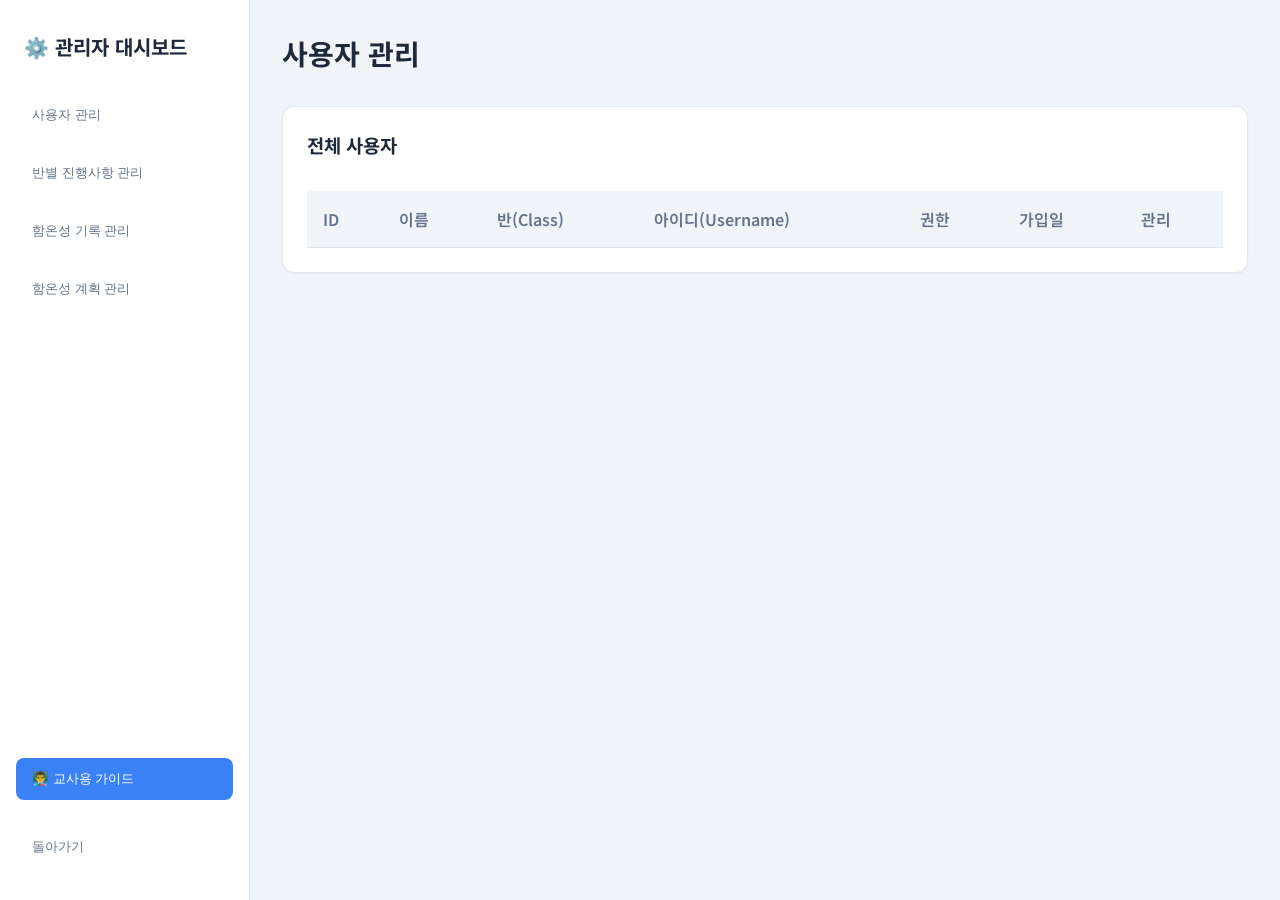
==== commit 0ada8dcd: "feat: 가이드 페이지" ====
--- a/admin/index.html
+++ b/admin/index.html
@@ -22,7 +22,8 @@
       <button class="admin-nav-item" data-target="logs">함온성 기록 관리</button>
       <button class="admin-nav-item" data-target="plans">함온성 계획 관리</button>
       <div style="flex-grow: 1;"></div>
-      <button class="admin-nav-item" onclick="window.location.href='../index.html'">돌아가기</button>
+      <button class="admin-nav-item" onclick="window.location.href='../guide/teacher.html'" style="background-color: #3b82f6; color: white;">👨‍🏫 교사용 가이드</button>
+      <button class="admin-nav-item" onclick="window.location.href='../index.html'" style="margin-top: 10px;">돌아가기</button>
     </aside>
 
     <main class="admin-main">
--- a/css/style.css
+++ b/css/style.css
@@ -455,14 +455,14 @@
 
 .verse-item {
   position: relative;
-  padding: 0.35rem 0.5rem;
-  border-radius: 6px;
-  transition: background-color 0.15s ease;
-  cursor: pointer;
-  margin-bottom: 0.25rem;
-  display: flex;
-  align-items: baseline;
-  gap: 0.6rem;
+  display: flex;
+  align-items: flex-start;
+  gap: 0.5rem;
+  padding: 0.4rem 0.5rem;
+  border-radius: 8px;
+  margin-bottom: 0.15rem;
+  cursor: pointer;
+  transition: all 0.15s ease;
 }
 
 .verse-item:hover {
@@ -471,16 +471,24 @@
 
 .verse-item.highlighted {
   background-color: var(--verse-highlight-bg);
+  box-shadow: 0 1px 2px rgba(0, 0, 0, 0.05);
+  /* Subtle pop for selected verses */
 }
 
 .verse-num {
   font-family: var(--font-ui);
-  font-size: 0.82em;
-  font-weight: 700;
-  color: var(--verse-num-color);
+  font-size: 0.75rem;
+  /* Small and precise */
+  font-weight: 800;
+  color: var(--text-muted);
+  /* Subtle grey so it doesn't distract */
+  opacity: 0.8;
   user-select: none;
-  min-width: 1.6em;
+  min-width: 1.3rem;
   text-align: right;
+  flex-shrink: 0;
+  margin-top: 0.25rem;
+  /* Visually align with text cap height */
 }
 
 .verse-text {
@@ -687,8 +695,8 @@
   position: fixed;
   top: 0;
   left: 0;
-  width: 100vw;
-  height: 100vh;
+  right: 0;
+  bottom: 0;
   background-color: rgba(15, 23, 42, 0.6);
   backdrop-filter: blur(4px);
   z-index: 1000;
@@ -870,6 +878,15 @@
   justify-content: space-between;
   gap: 1rem;
   z-index: 900;
+  transition: bottom 0.3s cubic-bezier(0.34, 1.56, 0.64, 1);
+}
+
+/* When TTS Player is active, move the selected verses bar up */
+body.tts-active .selected-verses-bar {
+  bottom: calc(1rem + 75px + env(safe-area-inset-bottom, 0px));
+}
+
+.selected-verses-bar {
   backdrop-filter: blur(8px);
   animation: slideUpBar 0.3s cubic-bezier(0.16, 1, 0.3, 1);
 }
@@ -993,6 +1010,13 @@
   display: flex;
   gap: 0.75rem;
   margin-top: 0.5rem;
+  align-items: stretch;
+}
+
+.modal-action-buttons .btn-submit {
+  width: auto;
+  margin-top: 0;
+  flex: 2;
 }
 
 .btn-cancel {
@@ -1615,14 +1639,15 @@
 
   /* Reading Container Mobile Touch */
   .reading-container {
-    padding: 1.25rem 0.85rem;
+    padding: 1.25rem 1rem;
     border-radius: 14px;
   }
 
   .verse-item {
-    padding: 0.6rem 0.5rem;
-    margin-bottom: 0.35rem;
-    border-radius: 8px;
+    padding: 0.35rem 0.2rem;
+    margin-bottom: 0.1rem;
+    border-radius: 6px;
+    gap: 0.4rem;
     -webkit-tap-highlight-color: transparent;
   }
 
@@ -1632,13 +1657,16 @@
   }
 
   .verse-num {
-    font-size: 0.85em;
-    min-width: 1.7em;
+    font-size: 0.7rem;
+    /* Even smaller and subtler on mobile */
+    min-width: 1.15rem;
+    /* Tighter column */
+    margin-top: 0.2rem;
   }
 
   .verse-text {
-    font-size: 1.05rem;
-    line-height: 1.8;
+    line-height: 1.7;
+    /* Optimize readability */
   }
 
   /* Mobile Sheet Modal Styles */
@@ -1653,12 +1681,13 @@
   .modal-card-dashboard {
     width: 100%;
     max-width: 100%;
-    max-height: 92vh;
+    max-height: 90dvh;
+    overflow-y: auto;
     border-bottom-left-radius: 0;
     border-bottom-right-radius: 0;
     border-top-left-radius: 20px;
     border-top-right-radius: 20px;
-    padding: 1.5rem 1.1rem 2rem 1.1rem;
+    padding: 1.5rem 1.1rem calc(2rem + env(safe-area-inset-bottom)) 1.1rem;
     animation: slideUpSheet 0.3s cubic-bezier(0.16, 1, 0.3, 1);
   }
 
@@ -1705,6 +1734,10 @@
     gap: 0.5rem;
   }
 
+  body.tts-active .selected-verses-bar {
+    bottom: calc(1rem + 75px + env(safe-area-inset-bottom, 0px));
+  }
+
   .selected-bar-info {
     font-size: 0.85rem;
   }
@@ -1750,4 +1783,290 @@
   .popular-verse-text {
     font-size: 0.9rem;
   }
+}
+
+/* ==========================================================================
+   TTS (Text-to-Speech) Player
+   ========================================================================== */
+
+/* ── TTS 전체 듣기 버튼 (plan-summary-card 안) ── */
+.btn-tts-start {
+  display: inline-flex;
+  align-items: center;
+  gap: 0.4rem;
+  padding: 0.35rem 0.85rem;
+  font-size: 0.82rem;
+  font-weight: 600;
+  font-family: var(--font-ui);
+  color: var(--accent-primary);
+  background: var(--accent-light);
+  border: 1.5px solid var(--accent-border);
+  border-radius: 999px;
+  cursor: pointer;
+  transition: background 0.18s, transform 0.12s, box-shadow 0.18s;
+  white-space: nowrap;
+}
+
+.btn-tts-start:hover {
+  background: var(--accent-primary);
+  color: #fff;
+  transform: translateY(-1px);
+  box-shadow: 0 4px 12px rgba(59, 130, 246, 0.25);
+}
+
+.btn-tts-start svg {
+  width: 14px;
+  height: 14px;
+  flex-shrink: 0;
+}
+
+/* ── TTS 플레이어 바 (화면 하단 고정) ── */
+#ttsPlayer {
+  position: fixed;
+  bottom: 0;
+  left: 0;
+  right: 0;
+  z-index: 900;
+  background: var(--bg-card);
+  border-top: 1px solid var(--border-color);
+  box-shadow: 0 -8px 32px rgba(0, 0, 0, 0.12);
+  padding: 0;
+  transform: translateY(100%);
+  transition: transform 0.3s cubic-bezier(0.34, 1.56, 0.64, 1);
+  /* 모바일 safe-area */
+  padding-bottom: env(safe-area-inset-bottom, 0px);
+}
+
+#ttsPlayer.visible {
+  transform: translateY(0);
+}
+
+/* ── 프로그레스 트랙 (맨 위) ── */
+#ttsProgressTrack {
+  width: 100%;
+  height: 4px;
+  background: var(--bg-subtle);
+  cursor: pointer;
+  position: relative;
+  overflow: hidden;
+}
+
+#ttsProgressFill {
+  height: 100%;
+  width: 0%;
+  background: linear-gradient(90deg, var(--accent-primary), #a78bfa);
+  transition: width 0.4s ease;
+  border-radius: 0 999px 999px 0;
+}
+
+#ttsProgressTrack:hover {
+  height: 7px;
+}
+
+/* ── 플레이어 내부 레이아웃 ── */
+.tts-player-inner {
+  display: flex;
+  align-items: center;
+  gap: 0.75rem;
+  padding: 0.65rem 1rem 0.7rem;
+  max-width: 900px;
+  margin: 0 auto;
+}
+
+/* ── 현재 구절 정보 ── */
+.tts-info {
+  flex: 1;
+  min-width: 0;
+  display: flex;
+  flex-direction: column;
+  gap: 0.1rem;
+}
+
+#ttsCurrentRef {
+  font-size: 0.78rem;
+  font-weight: 600;
+  color: var(--accent-primary);
+  white-space: nowrap;
+  overflow: hidden;
+  text-overflow: ellipsis;
+}
+
+#ttsCounter {
+  font-size: 0.72rem;
+  color: var(--text-muted);
+}
+
+/* ── 속도 선택 ── */
+#ttsRateSelect {
+  font-size: 0.78rem;
+  font-family: var(--font-ui);
+  padding: 0.28rem 0.5rem;
+  border: 1.5px solid var(--border-color);
+  border-radius: 8px;
+  background: var(--bg-subtle);
+  color: var(--text-main);
+  cursor: pointer;
+  outline: none;
+  transition: border-color 0.15s;
+  -webkit-appearance: none;
+  appearance: none;
+  min-width: 54px;
+  text-align: center;
+}
+
+#ttsRateSelect:focus {
+  border-color: var(--accent-primary);
+}
+
+/* ── 컨트롤 버튼 그룹 ── */
+.tts-controls {
+  display: flex;
+  align-items: center;
+  gap: 0.45rem;
+  flex-shrink: 0;
+}
+
+/* 재생/일시정지 메인 버튼 */
+#ttsPlayPauseBtn {
+  width: 44px;
+  height: 44px;
+  border-radius: 50%;
+  border: none;
+  background: var(--accent-primary);
+  color: #fff;
+  display: flex;
+  align-items: center;
+  justify-content: center;
+  cursor: pointer;
+  box-shadow: 0 4px 14px rgba(59, 130, 246, 0.4);
+  transition: background 0.18s, transform 0.12s, box-shadow 0.18s;
+  flex-shrink: 0;
+}
+
+#ttsPlayPauseBtn svg {
+  width: 20px;
+  height: 20px;
+}
+
+#ttsPlayPauseBtn:hover {
+  background: var(--accent-hover);
+  transform: scale(1.08);
+  box-shadow: 0 6px 20px rgba(59, 130, 246, 0.5);
+}
+
+#ttsPlayPauseBtn:active {
+  transform: scale(0.95);
+}
+
+/* 정지 버튼 */
+#ttsStopBtn {
+  width: 36px;
+  height: 36px;
+  border-radius: 50%;
+  border: 1.5px solid var(--border-color);
+  background: var(--bg-subtle);
+  color: var(--text-muted);
+  display: flex;
+  align-items: center;
+  justify-content: center;
+  cursor: pointer;
+  transition: all 0.15s;
+  flex-shrink: 0;
+}
+
+#ttsStopBtn svg {
+  width: 16px;
+  height: 16px;
+}
+
+#ttsStopBtn:hover {
+  background: #fee2e2;
+  border-color: #fca5a5;
+  color: #ef4444;
+}
+
+/* 닫기 버튼 */
+#ttsCloseBtn {
+  width: 30px;
+  height: 30px;
+  border-radius: 50%;
+  border: none;
+  background: transparent;
+  color: var(--text-subtle);
+  font-size: 1rem;
+  display: flex;
+  align-items: center;
+  justify-content: center;
+  cursor: pointer;
+  transition: color 0.15s, background 0.15s;
+  flex-shrink: 0;
+  line-height: 1;
+}
+
+#ttsCloseBtn:hover {
+  background: var(--bg-subtle);
+  color: var(--text-main);
+}
+
+/* ── 현재 읽는 구절 강조 ── */
+.verse-item.tts-reading {
+  background: linear-gradient(90deg, var(--accent-light) 0%, transparent 100%);
+  border-left: 3px solid var(--accent-primary);
+  padding-left: calc(var(--verse-padding, 0.75rem) - 3px);
+  border-radius: 0 8px 8px 0;
+  animation: tts-pulse 1.4s ease-in-out infinite;
+}
+
+@keyframes tts-pulse {
+
+  0%,
+  100% {
+    opacity: 1;
+  }
+
+  50% {
+    opacity: 0.75;
+  }
+}
+
+/* ── body에 하단 여백 (TTS 플레이어가 내용 가리지 않도록) ── */
+body.tts-active {
+  padding-bottom: 90px;
+}
+
+/* ── 반응형 ── */
+@media (max-width: 480px) {
+  .tts-player-inner {
+    padding: 0.55rem 0.75rem 0.6rem;
+    gap: 0.5rem;
+  }
+
+  #ttsPlayPauseBtn {
+    width: 40px;
+    height: 40px;
+  }
+
+  #ttsPlayPauseBtn svg {
+    width: 18px;
+    height: 18px;
+  }
+
+  #ttsStopBtn {
+    width: 32px;
+    height: 32px;
+  }
+
+  #ttsStopBtn svg {
+    width: 14px;
+    height: 14px;
+  }
+
+  #ttsCurrentRef {
+    font-size: 0.72rem;
+  }
+
+  #ttsRateSelect {
+    font-size: 0.72rem;
+    min-width: 48px;
+  }
 }
--- a/css/admin.css
+++ b/css/admin.css
@@ -104,5 +104,167 @@
   font-size: 0.75rem;
   font-weight: 600;
 }
-.badge-admin { background-color: #fef08a; color: #854d0e; }
+.badge-admin  { background-color: #fef08a; color: #854d0e; }
+.badge-leader { background-color: #bbf7d0; color: #166534; }
 .badge-member { background-color: #e2e8f0; color: #475569; }
+
+/* ===== 반(Class) 수정 모달 스타일 ===== */
+.class-edit-overlay {
+  position: fixed;
+  top: 0;
+  left: 0;
+  width: 100%;
+  height: 100%;
+  background: rgba(0, 0, 0, 0.4);
+  backdrop-filter: blur(4px);
+  display: flex;
+  align-items: center;
+  justify-content: center;
+  z-index: 1000;
+  animation: fadeIn 0.2s ease;
+}
+
+@keyframes fadeIn {
+  from { opacity: 0; }
+  to { opacity: 1; }
+}
+
+@keyframes slideUp {
+  from { opacity: 0; transform: translateY(20px) scale(0.95); }
+  to { opacity: 1; transform: translateY(0) scale(1); }
+}
+
+.class-edit-modal {
+  background: var(--bg-card);
+  border-radius: 16px;
+  padding: 2rem;
+  width: 360px;
+  max-width: 90vw;
+  box-shadow: 0 20px 60px rgba(0, 0, 0, 0.15), 0 0 0 1px var(--border-color);
+  animation: slideUp 0.25s ease;
+}
+
+.class-edit-modal h3 {
+  font-size: 1.1rem;
+  color: var(--text-main);
+  margin-bottom: 0.25rem;
+}
+
+.class-edit-modal .modal-subtitle {
+  font-size: 0.85rem;
+  color: var(--text-muted);
+  margin-bottom: 1.25rem;
+}
+
+.class-edit-modal .preset-grid {
+  display: grid;
+  grid-template-columns: repeat(auto-fill, minmax(80px, 1fr));
+  gap: 0.5rem;
+  margin-bottom: 1rem;
+}
+
+.class-edit-modal .preset-btn {
+  padding: 0.6rem 0.75rem;
+  border: 2px solid var(--border-color);
+  border-radius: 10px;
+  background: var(--bg-subtle);
+  color: var(--text-main);
+  font-size: 0.9rem;
+  font-weight: 500;
+  cursor: pointer;
+  transition: all 0.15s ease;
+}
+
+.class-edit-modal .preset-btn:hover {
+  border-color: var(--accent-primary);
+  background: var(--accent-light);
+  color: var(--accent-primary);
+}
+
+.class-edit-modal .preset-btn.selected {
+  border-color: var(--accent-primary);
+  background: var(--accent-primary);
+  color: white;
+}
+
+.class-edit-modal .divider {
+  display: flex;
+  align-items: center;
+  gap: 0.75rem;
+  margin: 0.75rem 0;
+  color: var(--text-subtle);
+  font-size: 0.8rem;
+}
+
+.class-edit-modal .divider::before,
+.class-edit-modal .divider::after {
+  content: '';
+  flex: 1;
+  height: 1px;
+  background: var(--border-color);
+}
+
+.class-edit-modal .custom-input {
+  width: 100%;
+  padding: 0.65rem 0.85rem;
+  border: 2px solid var(--border-color);
+  border-radius: 10px;
+  font-size: 0.9rem;
+  color: var(--text-main);
+  background: var(--bg-primary);
+  transition: border-color 0.15s ease;
+  box-sizing: border-box;
+}
+
+.class-edit-modal .custom-input:focus {
+  outline: none;
+  border-color: var(--accent-primary);
+  box-shadow: 0 0 0 3px var(--accent-light);
+}
+
+.class-edit-modal .modal-actions {
+  display: flex;
+  gap: 0.5rem;
+  margin-top: 1.25rem;
+}
+
+.class-edit-modal .modal-actions button {
+  flex: 1;
+  padding: 0.65rem;
+  border-radius: 10px;
+  font-size: 0.9rem;
+  font-weight: 600;
+  cursor: pointer;
+  border: none;
+  transition: all 0.15s ease;
+}
+
+.class-edit-modal .btn-cancel {
+  background: var(--bg-subtle);
+  color: var(--text-muted);
+}
+
+.class-edit-modal .btn-cancel:hover {
+  background: var(--border-color);
+}
+
+.class-edit-modal .btn-save {
+  background: var(--accent-primary);
+  color: white;
+}
+
+.class-edit-modal .btn-save:hover {
+  background: var(--accent-hover);
+}
+
+.class-edit-modal .btn-clear {
+  flex: 0 0 auto;
+  padding: 0.65rem 1rem;
+  background: none;
+  color: #ef4444;
+  font-size: 0.8rem;
+}
+
+.class-edit-modal .btn-clear:hover {
+  background: #fef2f2;
+}
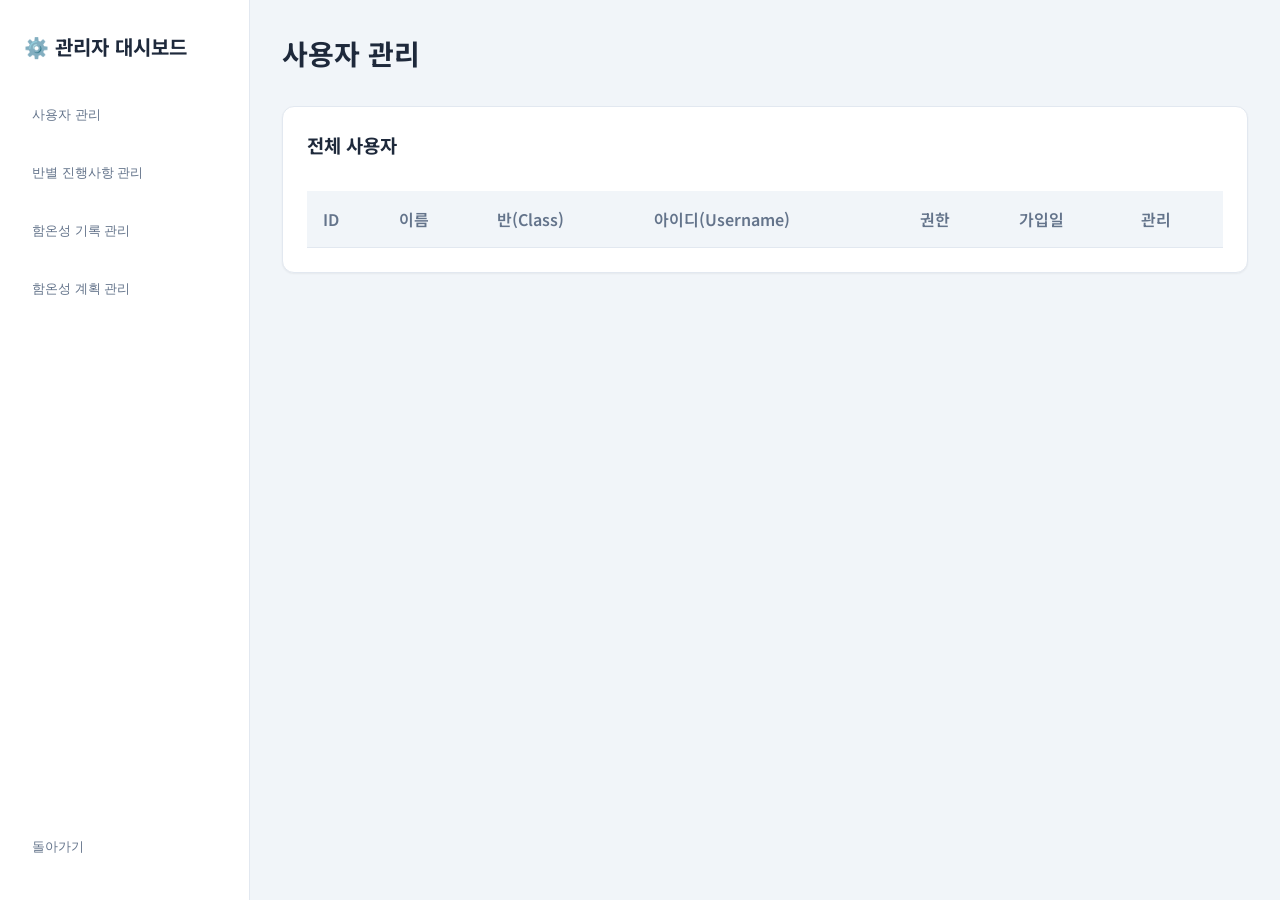
==== commit 6ec171dc: "fix: 어드민 환경, 로그인 풀리는 문제 수정" ====
--- a/admin/index.html
+++ b/admin/index.html
@@ -22,8 +22,7 @@
       <button class="admin-nav-item" data-target="logs">함온성 기록 관리</button>
       <button class="admin-nav-item" data-target="plans">함온성 계획 관리</button>
       <div style="flex-grow: 1;"></div>
-      <button class="admin-nav-item" onclick="window.location.href='../guide/teacher.html'" style="background-color: #3b82f6; color: white;">👨‍🏫 교사용 가이드</button>
-      <button class="admin-nav-item" onclick="window.location.href='../index.html'" style="margin-top: 10px;">돌아가기</button>
+      <button class="admin-nav-item" onclick="window.location.href='../index.html'">돌아가기</button>
     </aside>
 
     <main class="admin-main">
@@ -186,11 +185,35 @@
       </form>
     </div>
   </div>
+
+  <!-- Log Detail Modal -->
+  <div id="logDetailModal"
+    style="display: none; position: fixed; top: 0; left: 0; width: 100%; height: 100%; background: rgba(0,0,0,0.5); align-items: center; justify-content: center; z-index: 1000;">
+    <div class="admin-card" style="width: 500px; max-width: 90%; max-height: 80vh; display: flex; flex-direction: column;">
+      <h3 style="margin-bottom: 1rem; border-bottom: 1px solid var(--border-color); padding-bottom: 0.5rem;">함온성 기록 상세</h3>
+      <div style="flex: 1; overflow-y: auto; margin-bottom: 1rem; padding-right: 0.5rem; line-height: 1.6;">
+        <div style="margin-bottom: 1rem;">
+          <h4 style="font-size: 0.9rem; color: var(--text-muted); margin-bottom: 0.25rem;">선택 구절 (말씀)</h4>
+          <p id="logDetailMsg" style="background: var(--bg-primary); padding: 1rem; border-radius: 8px; font-size: 0.95rem; white-space: pre-wrap; word-break: break-all;"></p>
+        </div>
+        <div>
+          <h4 style="font-size: 0.9rem; color: var(--text-muted); margin-bottom: 0.25rem;">기도 제목</h4>
+          <p id="logDetailPray" style="background: var(--bg-primary); padding: 1rem; border-radius: 8px; font-size: 0.95rem; white-space: pre-wrap; word-break: break-all;"></p>
+        </div>
+      </div>
+      <div style="display: flex; justify-content: flex-end;">
+        <button type="button" class="admin-btn" onclick="closeLogDetailModal()"
+          style="background-color: var(--bg-subtle);">닫기</button>
+      </div>
+    </div>
+  </div>
+
   <!-- ===== JavaScript 로드 순서 ===== -->
   <!-- 1. constants.js: API_BASE_URL 등 전역 상수 정의 -->
   <!-- 2. 각 탭별 기능 스크립트 (users, progress, logs, plans) -->
   <!-- 3. main.js: 페이지 초기화 및 탭 전환 제어 (모든 기능 스크립트 로드 후 실행) -->
   <script src="../js/core/constants.js"></script>
+  <script src="../js/core/utils.js"></script>
   <script src="../js/admin/users.js"></script>
   <script src="../js/admin/progress.js"></script>
   <script src="../js/admin/logs.js"></script>
--- a/css/admin.css
+++ b/css/admin.css
@@ -66,6 +66,7 @@
   padding: 1rem;
   text-align: left;
   border-bottom: 1px solid var(--border-color);
+  white-space: nowrap;
 }
 .admin-table th {
   font-weight: 600;
@@ -268,3 +269,73 @@
 .class-edit-modal .btn-clear:hover {
   background: #fef2f2;
 }
+
+/* ===== 모바일 반응형 (Mobile Responsive) ===== */
+@media (max-width: 768px) {
+  .admin-layout {
+    flex-direction: column;
+  }
+
+  .admin-sidebar {
+    width: 100%;
+    border-right: none;
+    border-bottom: 1px solid var(--border-color);
+    padding: 1rem;
+    flex-direction: row;
+    align-items: center;
+    overflow-x: auto;
+    white-space: nowrap;
+    /* 스크롤바 숨기기 (디자인 개선) */
+    -ms-overflow-style: none;
+    scrollbar-width: none;
+  }
+  
+  .admin-sidebar::-webkit-scrollbar {
+    display: none;
+  }
+
+  .admin-sidebar h2 {
+    font-size: 1.1rem;
+    margin-bottom: 0;
+    margin-right: 1rem;
+    white-space: nowrap;
+  }
+
+  .admin-nav-item {
+    width: auto;
+    padding: 0.5rem 0.8rem;
+    font-size: 0.9rem;
+    margin-right: 0.5rem;
+    text-align: center;
+  }
+
+  /* "돌아가기" 버튼 사이의 간격을 벌리던 div 요소 숨김 (가로 정렬 시 불필요) */
+  .admin-sidebar div[style*="flex-grow"] {
+    display: none;
+  }
+
+  .admin-main {
+    padding: 1rem;
+  }
+
+  .admin-header {
+    flex-direction: column;
+    align-items: flex-start;
+    gap: 0.5rem;
+    margin-bottom: 1.5rem;
+  }
+  
+  .admin-header h1 {
+    font-size: 1.4rem;
+  }
+
+  .admin-card {
+    padding: 1rem;
+  }
+  
+  /* 모바일에서 테이블 데이터가 넉넉히 보이게 */
+  .admin-table th, .admin-table td {
+    padding: 0.75rem 0.5rem;
+    font-size: 0.9rem;
+  }
+}
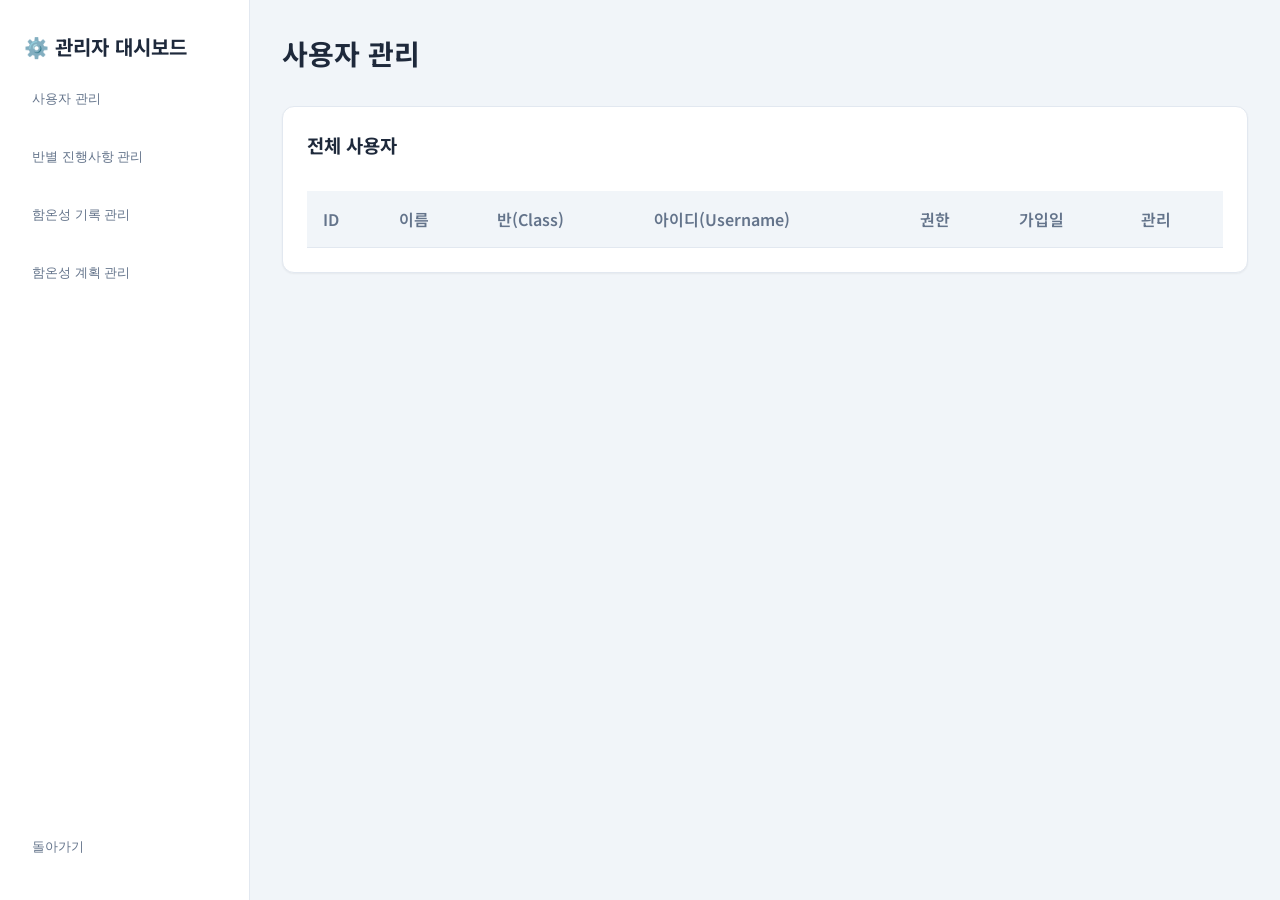
==== commit cf17ff42: "fix: 모바일 해더 수정" ====
--- a/admin/index.html
+++ b/admin/index.html
@@ -16,13 +16,18 @@
     <!-- ===== 좌측 사이드바 네비게이션 ===== -->
     <!-- data-target 속성: main.js에서 해당 값으로 섹션을 찾아 표시/숨김 처리 -->
     <aside class="admin-sidebar">
-      <h2>⚙️ 관리자 대시보드</h2>
-      <button class="admin-nav-item" data-target="users">사용자 관리</button>
-      <button class="admin-nav-item" data-target="progress">반별 진행사항 관리</button> <!-- 반별 O/X 진행사항 -->
-      <button class="admin-nav-item" data-target="logs">함온성 기록 관리</button>
-      <button class="admin-nav-item" data-target="plans">함온성 계획 관리</button>
-      <div style="flex-grow: 1;"></div>
-      <button class="admin-nav-item" onclick="window.location.href='../index.html'">돌아가기</button>
+      <div class="sidebar-header">
+        <h2>⚙️ 관리자 대시보드</h2>
+        <button id="mobileMenuToggle" class="mobile-menu-toggle">☰</button>
+      </div>
+      <div id="sidebarMenu" class="sidebar-menu">
+        <button class="admin-nav-item" data-target="users">사용자 관리</button>
+        <button class="admin-nav-item" data-target="progress">반별 진행사항 관리</button> <!-- 반별 O/X 진행사항 -->
+        <button class="admin-nav-item" data-target="logs">함온성 기록 관리</button>
+        <button class="admin-nav-item" data-target="plans">함온성 계획 관리</button>
+        <div class="desktop-spacer" style="flex-grow: 1;"></div>
+        <button class="admin-nav-item" onclick="window.location.href='../index.html'">돌아가기</button>
+      </div>
     </aside>
 
     <main class="admin-main">
@@ -196,9 +201,13 @@
           <h4 style="font-size: 0.9rem; color: var(--text-muted); margin-bottom: 0.25rem;">선택 구절 (말씀)</h4>
           <p id="logDetailMsg" style="background: var(--bg-primary); padding: 1rem; border-radius: 8px; font-size: 0.95rem; white-space: pre-wrap; word-break: break-all;"></p>
         </div>
-        <div>
+        <div style="margin-bottom: 1rem;">
           <h4 style="font-size: 0.9rem; color: var(--text-muted); margin-bottom: 0.25rem;">기도 제목</h4>
           <p id="logDetailPray" style="background: var(--bg-primary); padding: 1rem; border-radius: 8px; font-size: 0.95rem; white-space: pre-wrap; word-break: break-all;"></p>
+        </div>
+        <div>
+          <h4 style="font-size: 0.9rem; color: var(--text-muted); margin-bottom: 0.25rem;">서로를 위한 기도제목</h4>
+          <p id="logDetailPrayForUser" style="background: var(--bg-primary); padding: 1rem; border-radius: 8px; font-size: 0.95rem; white-space: pre-wrap; word-break: break-all;"></p>
         </div>
       </div>
       <div style="display: flex; justify-content: flex-end;">
--- a/css/admin.css
+++ b/css/admin.css
@@ -11,13 +11,33 @@
   padding: 2rem 1rem;
   display: flex;
   flex-direction: column;
-  gap: 1rem;
+}
+.sidebar-header {
+  display: flex;
+  justify-content: space-between;
+  align-items: center;
+  margin-bottom: 1rem;
 }
 .admin-sidebar h2 {
   font-size: 1.25rem;
   color: var(--text-main);
-  margin-bottom: 1rem;
   padding-left: 0.5rem;
+  margin-bottom: 0;
+}
+.mobile-menu-toggle {
+  display: none;
+  background: none;
+  border: none;
+  font-size: 1.5rem;
+  color: var(--text-main);
+  cursor: pointer;
+  padding: 0 0.5rem;
+}
+.sidebar-menu {
+  display: flex;
+  flex-direction: column;
+  gap: 1rem;
+  flex: 1;
 }
 .admin-nav-item {
   padding: 0.75rem 1rem;
@@ -281,36 +301,54 @@
     border-right: none;
     border-bottom: 1px solid var(--border-color);
     padding: 1rem;
-    flex-direction: row;
-    align-items: center;
-    overflow-x: auto;
-    white-space: nowrap;
-    /* 스크롤바 숨기기 (디자인 개선) */
-    -ms-overflow-style: none;
-    scrollbar-width: none;
-  }
-  
-  .admin-sidebar::-webkit-scrollbar {
-    display: none;
+    flex-direction: column; /* Changed from row */
+    position: relative; /* For absolute positioning of menu */
+  }
+
+  .sidebar-header {
+    width: 100%;
+    margin-bottom: 0;
   }
 
   .admin-sidebar h2 {
-    font-size: 1.1rem;
-    margin-bottom: 0;
-    margin-right: 1rem;
-    white-space: nowrap;
+    font-size: 1.2rem;
+  }
+
+  .mobile-menu-toggle {
+    display: block; /* Show hamburger button on mobile */
+  }
+
+  .sidebar-menu {
+    display: none; /* Hide menu items by default on mobile */
+    position: absolute;
+    top: calc(100% + 0.5rem);
+    right: 1rem;
+    left: auto;
+    width: auto;
+    min-width: 220px;
+    background-color: var(--bg-card);
+    z-index: 1000;
+    padding: 0.75rem;
+    box-shadow: 0 10px 25px -5px rgba(0, 0, 0, 0.15), 0 8px 10px -6px rgba(0, 0, 0, 0.1);
+    border: 1px solid var(--border-color);
+    border-radius: 12px;
+    gap: 0.5rem;
+  }
+
+  .sidebar-menu.active {
+    display: flex; /* Show when active class is added */
   }
 
   .admin-nav-item {
-    width: auto;
-    padding: 0.5rem 0.8rem;
-    font-size: 0.9rem;
-    margin-right: 0.5rem;
-    text-align: center;
-  }
-
-  /* "돌아가기" 버튼 사이의 간격을 벌리던 div 요소 숨김 (가로 정렬 시 불필요) */
-  .admin-sidebar div[style*="flex-grow"] {
+    width: 100%;
+    padding: 0.6rem 1rem;
+    font-size: 0.95rem;
+    text-align: left;
+    margin-right: 0;
+  }
+
+  /* "돌아가기" 버튼 사이의 간격을 벌리던 요소 숨김 (모바일) */
+  .desktop-spacer {
     display: none;
   }
 
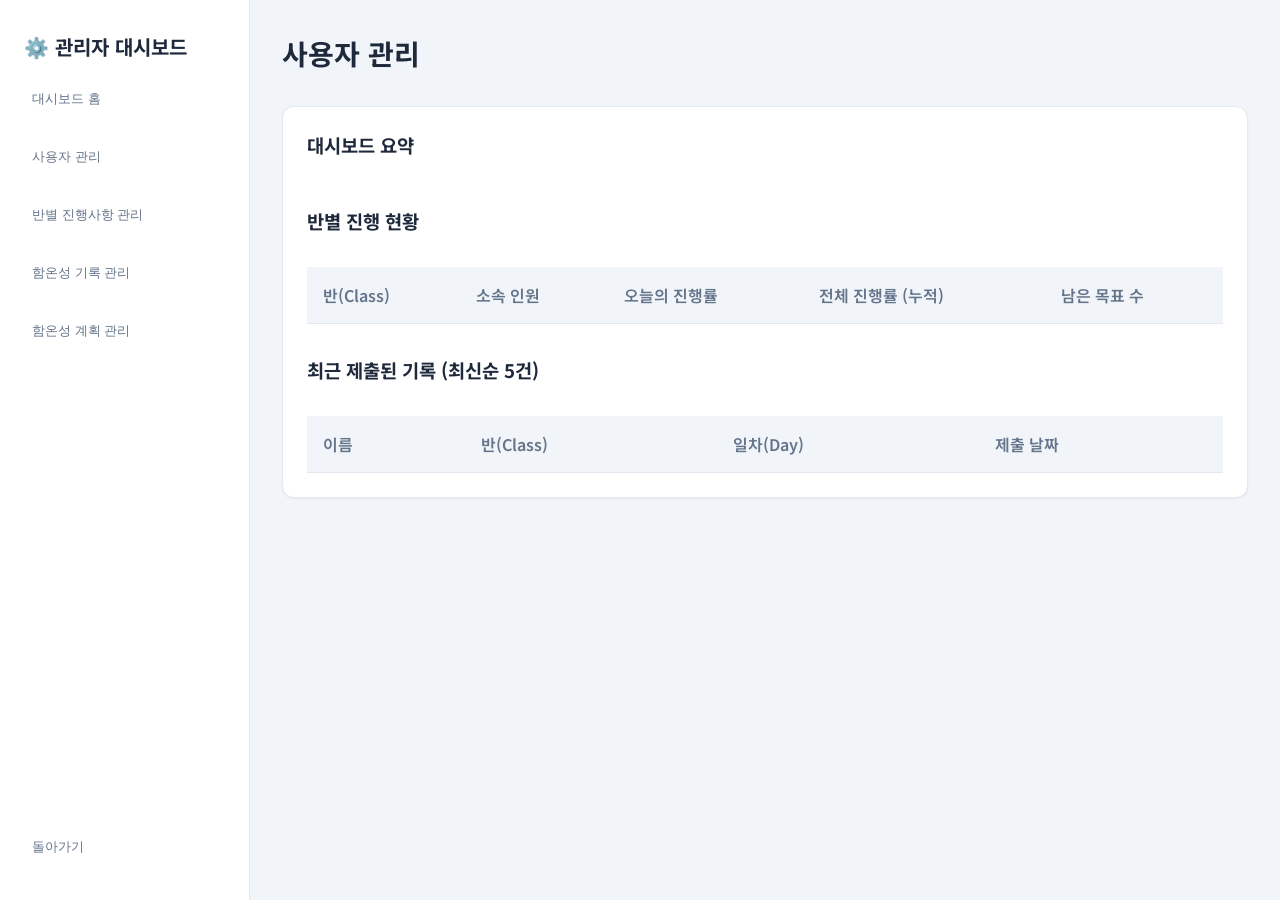
==== commit b8445746: "feat: 어드민 메인 작성" ====
--- a/admin/index.html
+++ b/admin/index.html
@@ -21,6 +21,7 @@
         <button id="mobileMenuToggle" class="mobile-menu-toggle">☰</button>
       </div>
       <div id="sidebarMenu" class="sidebar-menu">
+        <button class="admin-nav-item" data-target="home">대시보드 홈</button>
         <button class="admin-nav-item" data-target="users">사용자 관리</button>
         <button class="admin-nav-item" data-target="progress">반별 진행사항 관리</button> <!-- 반별 O/X 진행사항 -->
         <button class="admin-nav-item" data-target="logs">함온성 기록 관리</button>
@@ -38,8 +39,63 @@
         </div>
       </header>
 
+      <!-- Home Section -->
+      <section id="homeSection" class="admin-card">
+        <div style="display: flex; justify-content: space-between; align-items: center; margin-bottom: 1rem;">
+          <h3>대시보드 요약</h3>
+        </div>
+
+        <!-- 통계 요약 카드들 -->
+        <div
+          style="display: grid; grid-template-columns: repeat(auto-fit, minmax(200px, 1fr)); gap: 1rem; margin-bottom: 2rem;"
+          id="homeStatsContainer">
+          <!-- JS will populate stats cards -->
+        </div>
+
+        <!-- 반별 요약 테이블 -->
+        <div style="margin-bottom: 1rem;">
+          <h3>반별 진행 현황</h3>
+        </div>
+        <div style="overflow-x: auto; margin-bottom: 2rem;">
+          <table class="admin-table" style="text-align: center;">
+            <thead>
+              <tr>
+                <th>반(Class)</th>
+                <th>소속 인원</th>
+                <th id="homeDailyProgressTh">오늘의 진행률</th>
+                <th>전체 진행률 (누적)</th>
+                <th>남은 목표 수</th>
+              </tr>
+            </thead>
+            <tbody id="homeClassTableBody">
+              <!-- JS will populate class stats -->
+            </tbody>
+          </table>
+        </div>
+
+        <!-- 최근 활동 내역 -->
+        <div style="margin-bottom: 1rem;">
+          <h3>최근 제출된 기록 (최신순 5건)</h3>
+        </div>
+        <div style="overflow-x: auto;">
+          <table class="admin-table" style="text-align: center;">
+            <thead>
+              <tr>
+                <th>이름</th>
+                <th>반(Class)</th>
+                <th>일차(Day)</th>
+                <th>제출 날짜</th>
+              </tr>
+            </thead>
+            <tbody id="homeRecentActivityBody">
+              <!-- JS will populate recent activity -->
+            </tbody>
+          </table>
+        </div>
+      </section>
+
       <!-- Users Section -->
-      <section id="usersSection" class="admin-card">
+      <section id="usersSection" class="admin-card" style="display: none;">
         <div style="display: flex; justify-content: space-between; align-items: center; margin-bottom: 1rem;">
           <h3>전체 사용자</h3>
         </div>
@@ -194,20 +250,28 @@
   <!-- Log Detail Modal -->
   <div id="logDetailModal"
     style="display: none; position: fixed; top: 0; left: 0; width: 100%; height: 100%; background: rgba(0,0,0,0.5); align-items: center; justify-content: center; z-index: 1000;">
-    <div class="admin-card" style="width: 500px; max-width: 90%; max-height: 80vh; display: flex; flex-direction: column;">
-      <h3 style="margin-bottom: 1rem; border-bottom: 1px solid var(--border-color); padding-bottom: 0.5rem;">함온성 기록 상세</h3>
+    <div class="admin-card"
+      style="width: 500px; max-width: 90%; max-height: 80vh; display: flex; flex-direction: column;">
+      <h3 style="margin-bottom: 1rem; border-bottom: 1px solid var(--border-color); padding-bottom: 0.5rem;">함온성 기록 상세
+      </h3>
       <div style="flex: 1; overflow-y: auto; margin-bottom: 1rem; padding-right: 0.5rem; line-height: 1.6;">
         <div style="margin-bottom: 1rem;">
           <h4 style="font-size: 0.9rem; color: var(--text-muted); margin-bottom: 0.25rem;">선택 구절 (말씀)</h4>
-          <p id="logDetailMsg" style="background: var(--bg-primary); padding: 1rem; border-radius: 8px; font-size: 0.95rem; white-space: pre-wrap; word-break: break-all;"></p>
+          <p id="logDetailMsg"
+            style="background: var(--bg-primary); padding: 1rem; border-radius: 8px; font-size: 0.95rem; white-space: pre-wrap; word-break: break-all;">
+          </p>
         </div>
         <div style="margin-bottom: 1rem;">
           <h4 style="font-size: 0.9rem; color: var(--text-muted); margin-bottom: 0.25rem;">기도 제목</h4>
-          <p id="logDetailPray" style="background: var(--bg-primary); padding: 1rem; border-radius: 8px; font-size: 0.95rem; white-space: pre-wrap; word-break: break-all;"></p>
+          <p id="logDetailPray"
+            style="background: var(--bg-primary); padding: 1rem; border-radius: 8px; font-size: 0.95rem; white-space: pre-wrap; word-break: break-all;">
+          </p>
         </div>
         <div>
           <h4 style="font-size: 0.9rem; color: var(--text-muted); margin-bottom: 0.25rem;">서로를 위한 기도제목</h4>
-          <p id="logDetailPrayForUser" style="background: var(--bg-primary); padding: 1rem; border-radius: 8px; font-size: 0.95rem; white-space: pre-wrap; word-break: break-all;"></p>
+          <p id="logDetailPrayForUser"
+            style="background: var(--bg-primary); padding: 1rem; border-radius: 8px; font-size: 0.95rem; white-space: pre-wrap; word-break: break-all;">
+          </p>
         </div>
       </div>
       <div style="display: flex; justify-content: flex-end;">
@@ -227,6 +291,7 @@
   <script src="../js/admin/progress.js"></script>
   <script src="../js/admin/logs.js"></script>
   <script src="../js/admin/plans.js"></script>
+  <script src="../js/admin/home.js"></script>
   <script src="../js/admin/main.js"></script>
 </body>
 
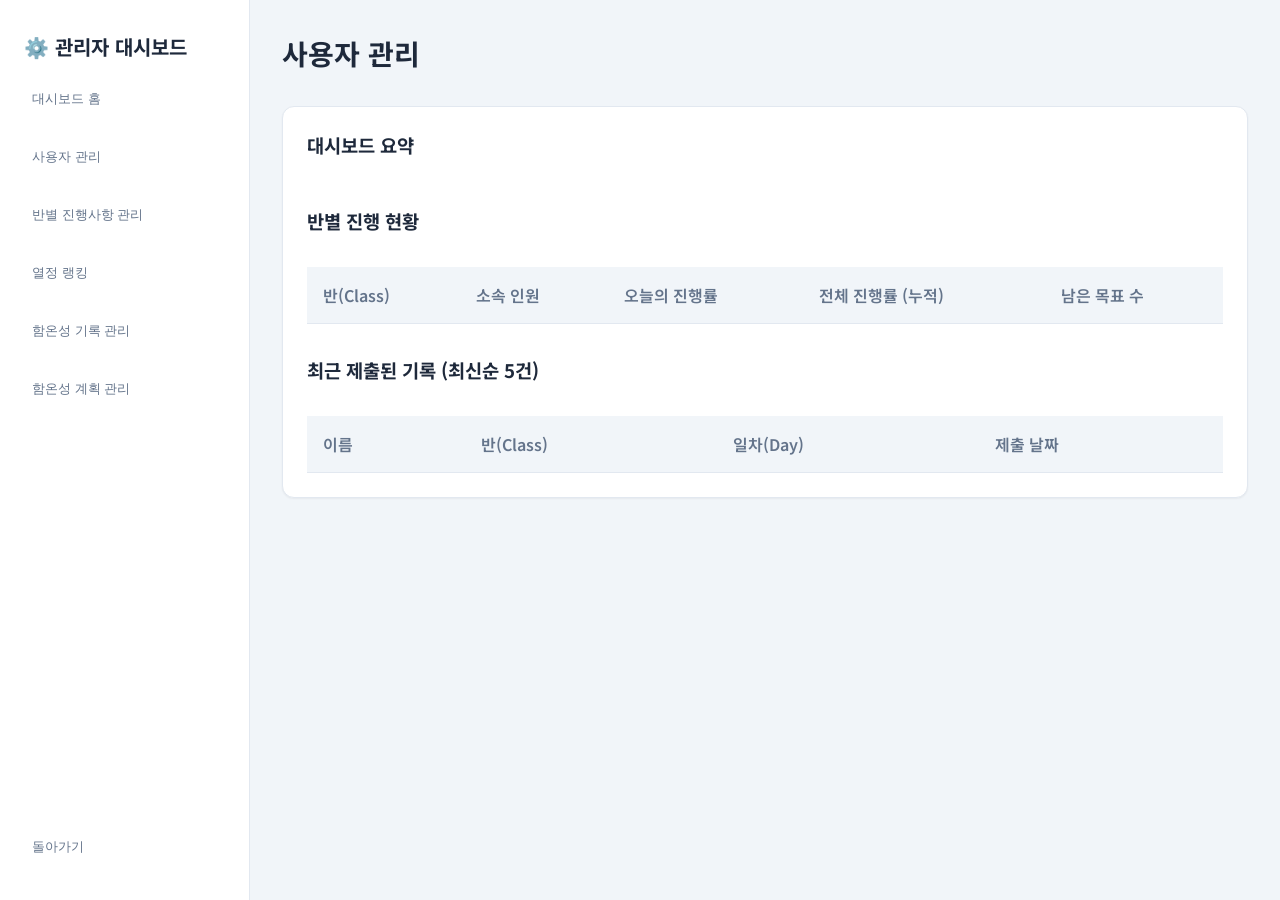
==== commit 338174bb: "fix: 열정랭킹 제거 후 어드민으로 이동" ====
--- a/admin/index.html
+++ b/admin/index.html
@@ -5,6 +5,7 @@
   <meta charset="UTF-8">
   <meta name="viewport" content="width=device-width, initial-scale=1.0">
   <title>관리자 페이지 - 청소년부 성경 읽기</title>
+  <!-- <link rel="icon" type="image/png" href="../favicon.png"> -->
 
   <link rel="stylesheet" href="../css/style.css">
   <link rel="stylesheet" href="../css/admin.css">
@@ -24,6 +25,7 @@
         <button class="admin-nav-item" data-target="home">대시보드 홈</button>
         <button class="admin-nav-item" data-target="users">사용자 관리</button>
         <button class="admin-nav-item" data-target="progress">반별 진행사항 관리</button> <!-- 반별 O/X 진행사항 -->
+        <button class="admin-nav-item" data-target="ranking">열정 랭킹</button>
         <button class="admin-nav-item" data-target="logs">함온성 기록 관리</button>
         <button class="admin-nav-item" data-target="plans">함온성 계획 관리</button>
         <div class="desktop-spacer" style="flex-grow: 1;"></div>
@@ -89,6 +91,29 @@
             </thead>
             <tbody id="homeRecentActivityBody">
               <!-- JS will populate recent activity -->
+            </tbody>
+          </table>
+        </div>
+      </section>
+
+      <!-- Ranking Section -->
+      <section id="rankingSection" class="admin-card" style="display: none;">
+        <div style="display: flex; justify-content: space-between; align-items: center; margin-bottom: 1rem;">
+          <h3>🏆 학생 열정 랭킹 (전체)</h3>
+        </div>
+        <div style="overflow-x: auto;">
+          <table class="admin-table" style="text-align: center;">
+            <thead>
+              <tr>
+                <th>순위</th>
+                <th>이름</th>
+                <th>반(Class)</th>
+                <th>완독 횟수</th>
+                <th>최근 활동일</th>
+              </tr>
+            </thead>
+            <tbody id="rankingBody">
+              <!-- JS will populate ranking -->
             </tbody>
           </table>
         </div>
@@ -292,6 +317,7 @@
   <script src="../js/admin/logs.js"></script>
   <script src="../js/admin/plans.js"></script>
   <script src="../js/admin/home.js"></script>
+  <script src="../js/admin/ranking.js"></script>
   <script src="../js/admin/main.js"></script>
 </body>
 
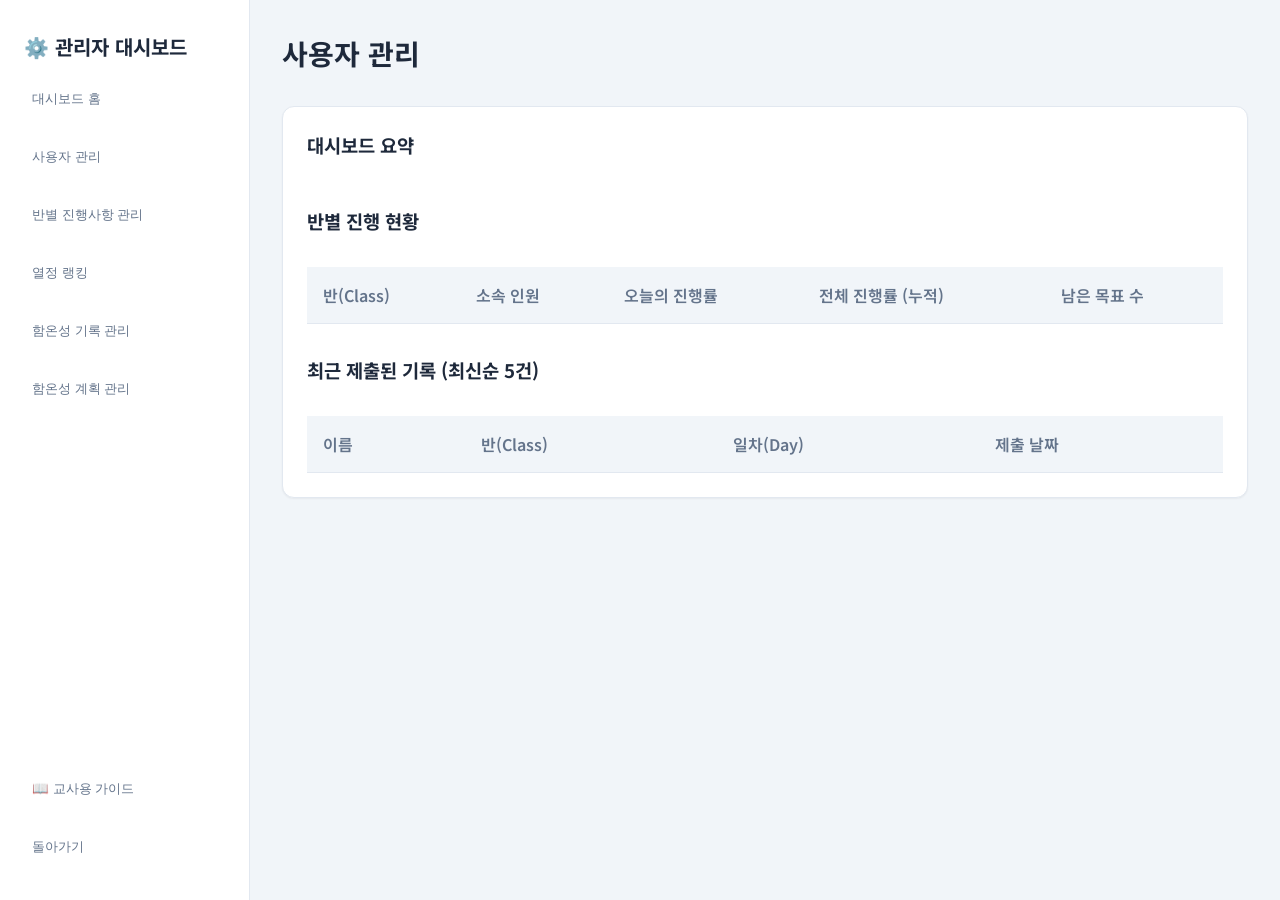
==== commit 072d867a: "feat: 교사용 가이드" ====
--- a/admin/index.html
+++ b/admin/index.html
@@ -29,6 +29,7 @@
         <button class="admin-nav-item" data-target="logs">함온성 기록 관리</button>
         <button class="admin-nav-item" data-target="plans">함온성 계획 관리</button>
         <div class="desktop-spacer" style="flex-grow: 1;"></div>
+        <button class="admin-nav-item" onclick="window.location.href='../guide/teacher.html'">📖 교사용 가이드</button>
         <button class="admin-nav-item" onclick="window.location.href='../index.html'">돌아가기</button>
       </div>
     </aside>
--- a/css/style.css
+++ b/css/style.css
@@ -124,6 +124,8 @@
   display: flex;
   justify-content: space-between;
   align-items: center;
+  flex-wrap: wrap;
+  gap: 0.75rem;
 }
 
 .brand {
@@ -169,6 +171,7 @@
   display: flex;
   align-items: center;
   justify-content: space-between;
+  flex-wrap: wrap;
   gap: 0.75rem;
   background-color: var(--bg-card);
   border: 1px solid var(--border-color);
@@ -396,24 +399,6 @@
   color: var(--text-main);
   letter-spacing: -0.01em;
   margin-top: 0.2rem;
-}
-
-.plan-range-list {
-  display: flex;
-  flex-wrap: wrap;
-  gap: 0.5rem;
-  margin-top: 0.4rem;
-}
-
-.range-chip {
-  background-color: var(--bg-card);
-  border: 1px solid var(--border-color);
-  padding: 0.3rem 0.75rem;
-  border-radius: 8px;
-  font-size: 0.9rem;
-  font-weight: 600;
-  color: var(--accent-primary);
-  box-shadow: var(--shadow-sm);
 }
 
 /* 7. Scripture Reading Area */
@@ -606,8 +591,24 @@
 
   .app-header {
     flex-direction: column;
+    align-items: stretch;
+    gap: 1rem;
+  }
+
+  .header-topbar {
+    flex-direction: column;
     align-items: flex-start;
     gap: 1rem;
+    width: 100%;
+  }
+
+  .user-auth-area,
+  .user-profile-area {
+    width: 100%;
+  }
+
+  .user-profile-area {
+    justify-content: space-between;
   }
 
   .header-controls {
@@ -652,14 +653,52 @@
   border: none;
 }
 
-.btn-login {
+/* Login Pill Button */
+.login-pill-btn {
+  display: inline-flex;
+  align-items: center;
+  gap: 0.75rem;
+  padding: 0.4rem 0.4rem 0.4rem 1.1rem;
+  border-radius: 30px;
+  background-color: var(--bg-subtle);
+  color: var(--text-main);
+  border: 1px solid var(--border-color);
+  cursor: pointer;
+  transition: all 0.2s ease;
+  box-shadow: var(--shadow-sm);
+}
+
+.login-pill-btn:hover {
+  background-color: var(--bg-card);
+  border-color: var(--accent-primary);
+  box-shadow: var(--shadow-md);
+  transform: translateY(-1px);
+}
+
+.login-prompt-text {
+  font-size: 0.85rem;
+  color: var(--text-muted);
+  font-weight: 500;
+  pointer-events: none;
+}
+
+.login-action-text {
   background-color: var(--accent-primary);
   color: #ffffff;
-}
-
-.btn-login:hover {
+  padding: 0.45rem 1rem;
+  border-radius: 20px;
+  font-weight: 600;
+  font-size: 0.85rem;
+  transition: background-color 0.2s ease;
+  pointer-events: none;
+}
+
+.login-pill-btn:hover .login-action-text {
   background-color: var(--accent-hover);
-  box-shadow: 0 2px 6px rgba(59, 130, 246, 0.3);
+}
+
+.hide-on-mobile {
+  display: inline-block;
 }
 
 .user-profile-area {
@@ -883,7 +922,7 @@
 
 /* When TTS Player is active, move the selected verses bar up */
 body.tts-active .selected-verses-bar {
-  bottom: calc(1rem + 75px + env(safe-area-inset-bottom, 0px));
+  bottom: calc(72px + env(safe-area-inset-bottom, 0px));
 }
 
 .selected-verses-bar {
@@ -1726,16 +1765,16 @@
 
   /* Selected Verses Floating Bar Mobile */
   .selected-verses-bar {
-    width: 94%;
+    width: 96%;
     bottom: 1rem;
-    padding: 0.75rem 0.9rem;
+    padding: 0.6rem 0.75rem;
     flex-direction: row;
     justify-content: space-between;
-    gap: 0.5rem;
+    gap: 0.35rem;
   }
 
   body.tts-active .selected-verses-bar {
-    bottom: calc(1rem + 75px + env(safe-area-inset-bottom, 0px));
+    bottom: calc(72px + env(safe-area-inset-bottom, 0px));
   }
 
   .selected-bar-info {
